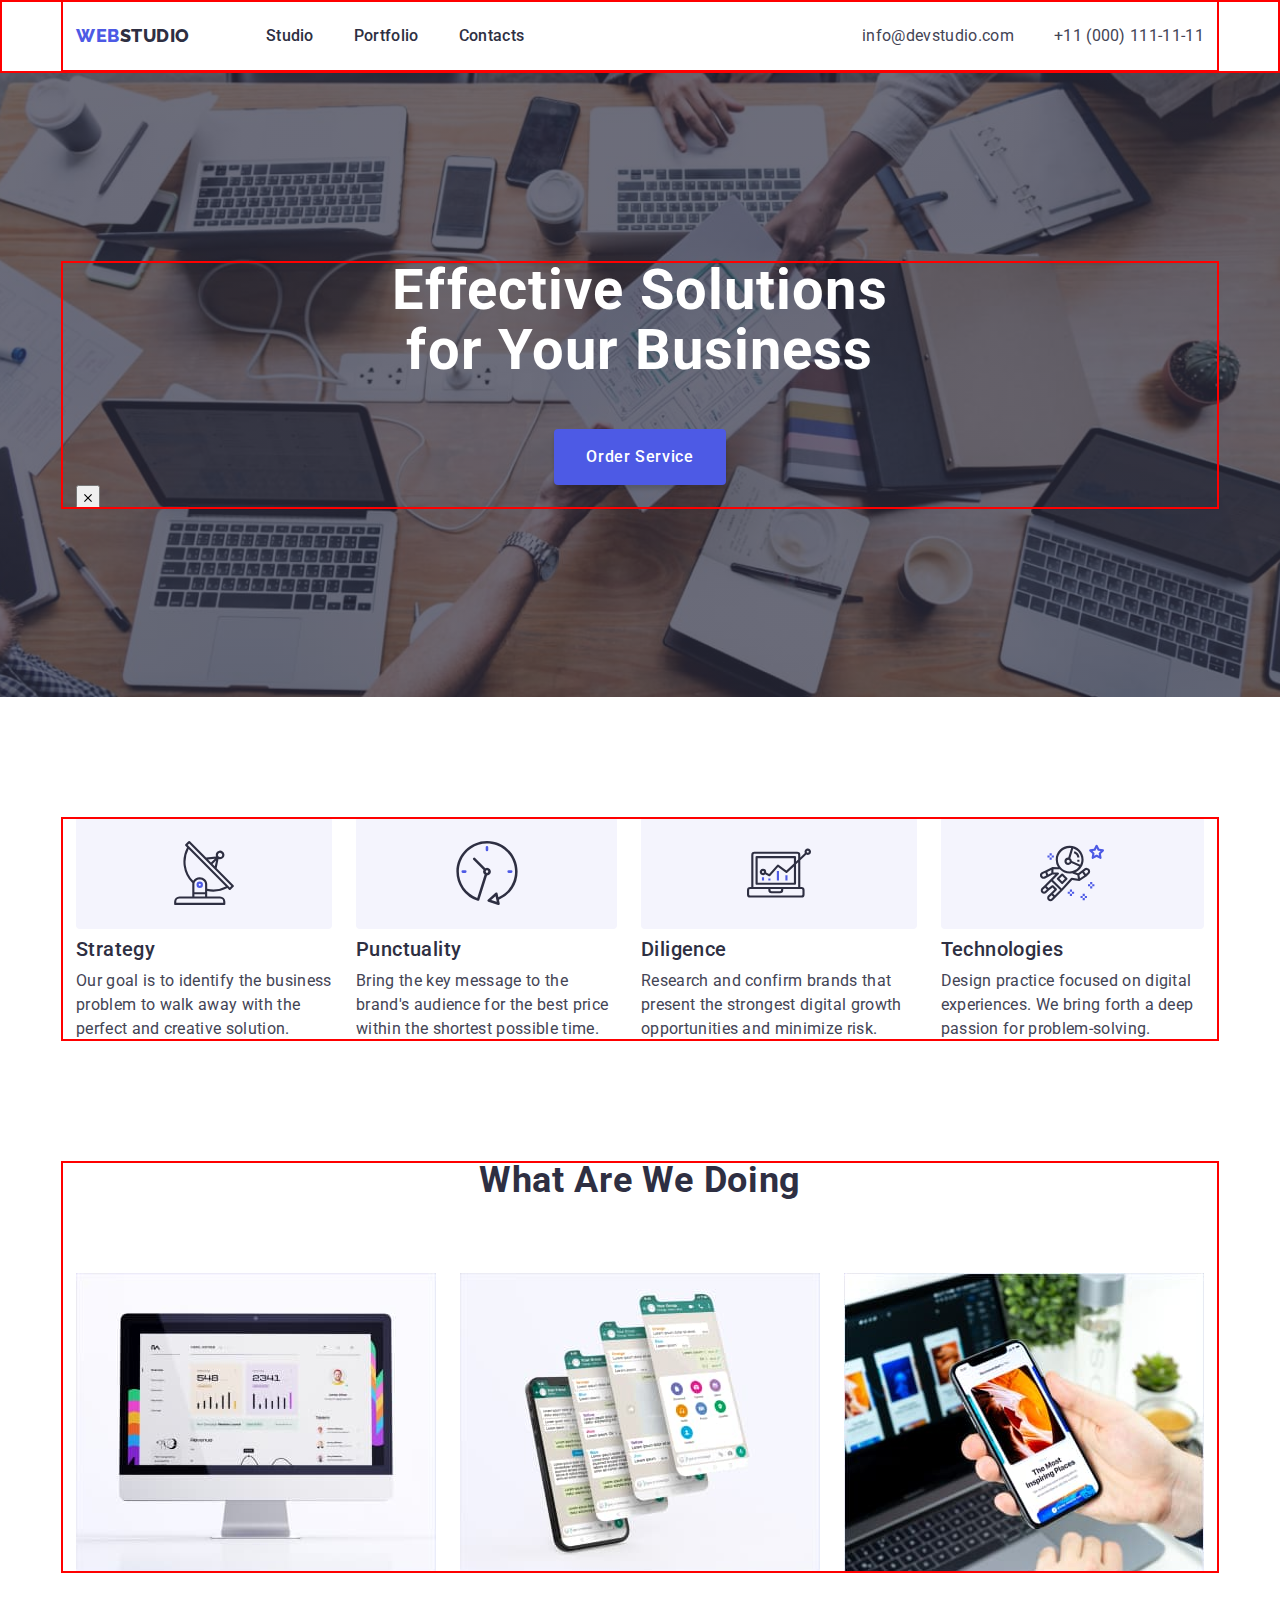
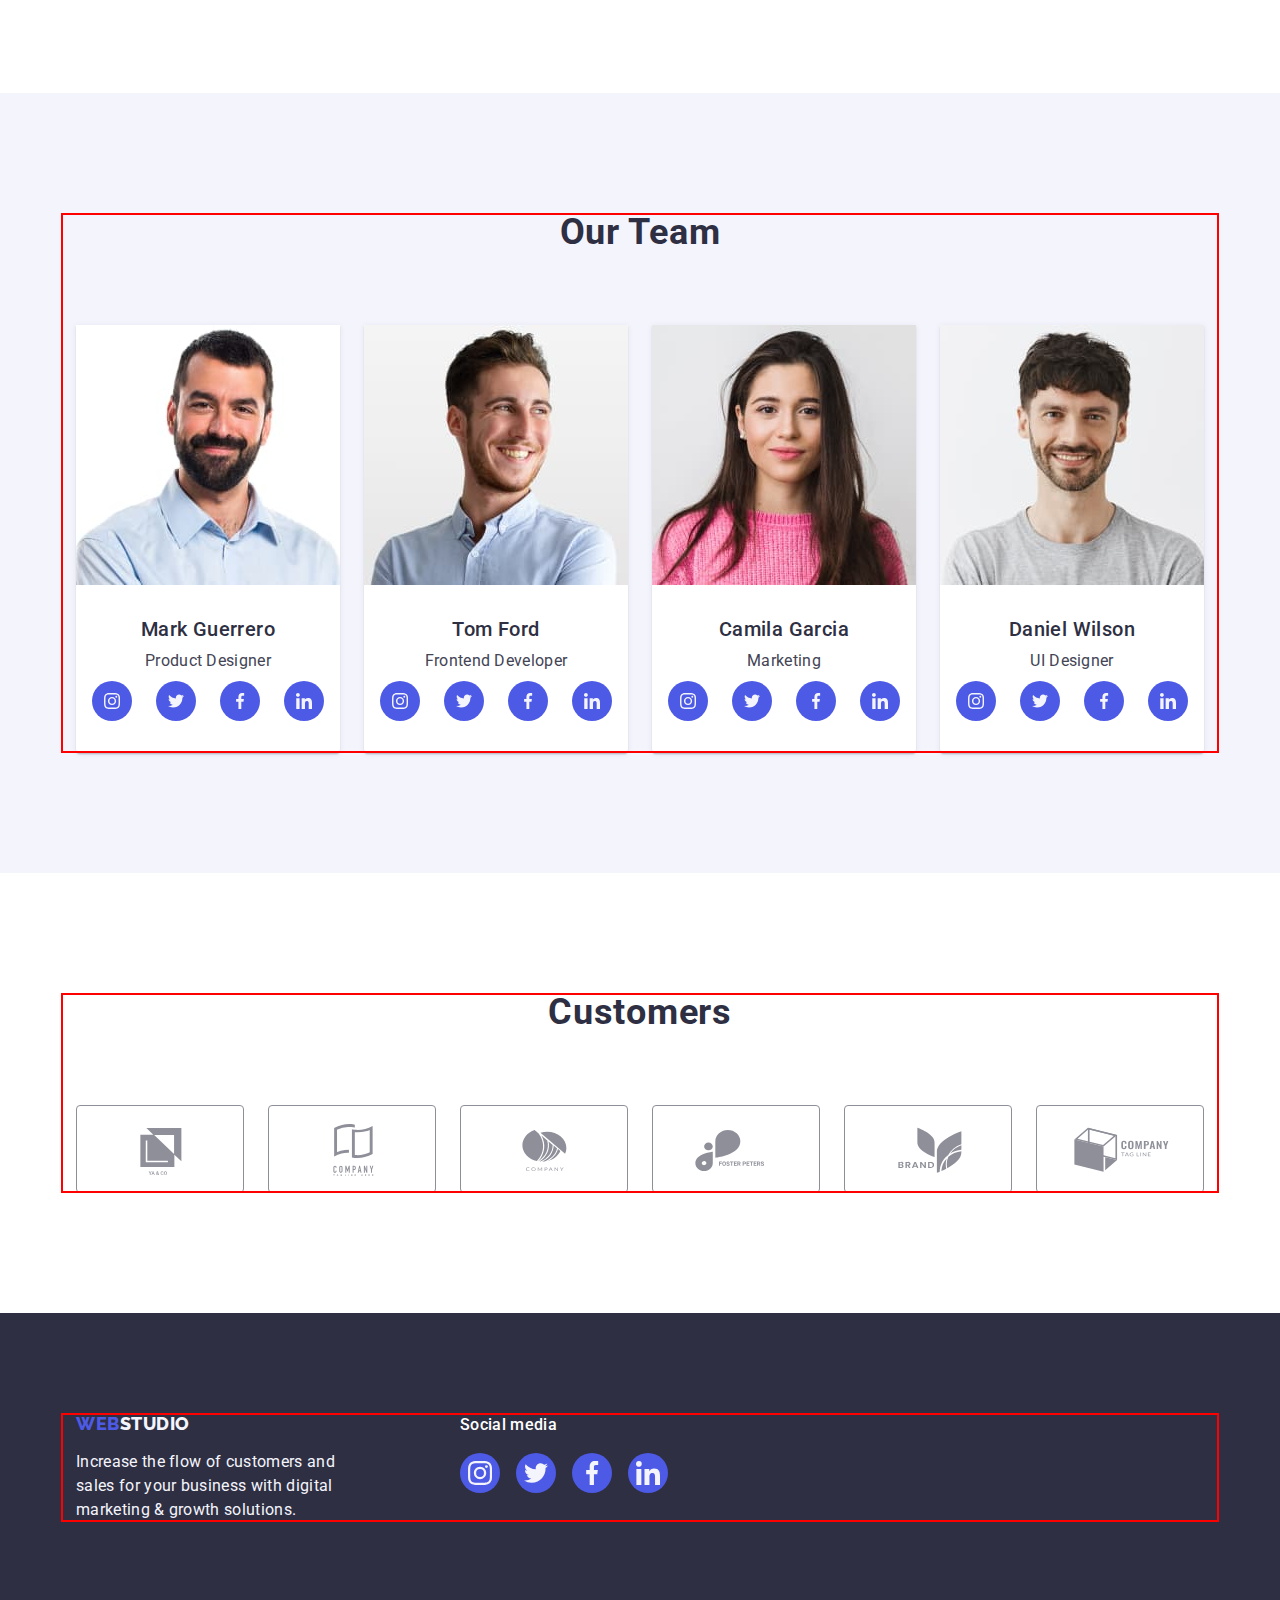
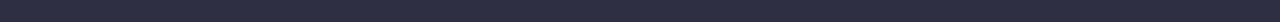
==== index.html @ 1dfa06c3 "Update index.html" ====
<!DOCTYPE html>
<html lang="en">
  <head>
    <meta charset="UTF-8" />
    <meta http-equiv="X-UA-Compatible" content="IE=edge" />
    <meta name="viewport" content="width=device-width, initial-scale=1.0" />
    <meta
      name="description"
      content="Creation and promotion of web-sites. Web site, App, Design, Marketing"
    />
    <title>Studio</title>
    <link rel="preconnect" href="https://fonts.googleapis.com" />
    <link rel="preconnect" href="https://fonts.gstatic.com" crossorigin />
    <link
      href="https://fonts.googleapis.com/css2?family=Raleway:wght@800&family=Roboto:wght@400;500;700;900&display=swap"
      rel="stylesheet"
    />
    <link
      rel="stylesheet"
      href="https://cdnjs.cloudflare.com/ajax/libs/modern-normalize/1.0.0/modern-normalize.min.css"
    />
    <link rel="stylesheet" href="./css/styles.css" />
  </head>

  <body>
    <!-- ======== Шапка сайта (header) ========== -->
    <header class="header-box">
      <div class="container header-container">
        <nav class="header-nav">
          <a class="logo logo-header" href="./index.html"
            >Web<span class="logo-studio">Studio</span></a
          >

          <ul class="header-menu">
            <li>
              <a class="menu-link link" href="./index.html">Studio</a>
            </li>
            <li>
              <a class="menu-link link" href="./portfolio.html">Portfolio</a>
            </li>
            <li>
              <a class="menu-link link" href="">Contacts</a>
            </li>
          </ul>
        </nav>

        <address>
          <ul class="contacts-list">
            <li>
              <a class="contact-link link" href="mailto:info@devstudio.com"
                >info@devstudio.com</a
              >
            </li>
            <li>
              <a class="contact-link link" href="tel:+110001111111"
                >+11 (000) 111-11-11</a
              >
            </li>
          </ul>
        </address>
      </div>
    </header>

    <main>
      <!-- SECTION HERO (Герой) -->
      <section class="hero-bloc">
        <div class="container">
          <h1 class="title">Effective Solutions for Your Business</h1>
          <!-- button -->
          <button type="button" class="btn btn-text" data-modal-open>
            Order Service
          </button>
          <div class="backdrop is-hidden" data-modal>
            <div class="modal">
              <div class="modal-icon">
                <button type="button" class="modal-btn" data-modal-close>
                  <svg class="icon-close" width="8" height="8">
                    <use href="./images/icons.svg#icon-close"></use>
                  </svg>
                </button>
              </div>
            </div>
          </div>
        </div>
      </section>

      <!-- SECTION-1 "FEATURE" (Переваги) -->
      <section class="section-delta">
        <div class="container">
          <!-- Сховати заголовок -->
          <h2 class="visually-hidden">Hang</h2>

          <ul class="feature-list list">
            <li class="scroll-box">
              <div class="feature-icon-box">
                <svg class="feature-icon" width="64" height="64">
                  <use href="./images/icons.svg#antenna"></use>
                </svg>
              </div>
              <h3 class="header">Strategy</h3>
              <p class="main-text">
                Our goal is to identify the business problem to walk away with
                the perfect and creative solution.
              </p>
            </li>

            <li class="scroll-box">
              <div class="feature-icon-box">
                <svg class="feature-icon" width="64" height="64">
                  <use href="./images/icons.svg#clock"></use>
                </svg>
              </div>
              <h3 class="header">Punctuality</h3>
              <p class="main-text">
                Bring the key message to the brand's audience for the best price
                within the shortest possible time.
              </p>
            </li>

            <li class="scroll-box">
              <div class="feature-icon-box">
                <svg class="feature-icon" width="64" height="64">
                  <use href="./images/icons.svg#diagram"></use>
                </svg>
              </div>
              <h3 class="header">Diligence</h3>
              <p class="main-text">
                Research and confirm brands that present the strongest digital
                growth opportunities and minimize risk.
              </p>
            </li>

            <li class="scroll-box">
              <div class="feature-icon-box">
                <svg class="feature-icon" width="64" height="64">
                  <use href="./images/icons.svg#astronaut"></use>
                </svg>
              </div>
              <h3 class="header">Technologies</h3>
              <p class="main-text">
                Design practice focused on digital experiences. We bring forth a
                deep passion for problem-solving.
              </p>
            </li>
          </ul>
        </div>
      </section>

      <!-- SECTION-2 "We doing" (Види робіт) -->
      <!-- ЕКСПЕРИМЕНТ ======================================================= -->
      <section class="empty-name">
        <div class="container">
          <h2 class="header-two">What are we doing</h2>

          <ul class="work-list list">
            <li class="work-list-item">
              <!-- ЕКСПЕРИМЕНТ ======================================================= -->
              <div class="experiment">
                <a
                  href="https://www.pexels.com/photo/animals-sweet-cat-kitty-57416/"
                >
                  <img
                    src="./images/laptop.jpg"
                    alt="laptop"
                    width="360"
                    height="300"
                  />
                </a>
              </div>
            </li>
            <li class="work-list-item">
              <!-- Звичайні картинки -->
              <img
                src="./images/files.jpg"
                alt="files"
                width="360"
                height="300"
              />
            </li>
            <li class="work-list-item">
              <img
                src="./images/mobile.jpg"
                alt="mobile"
                width="360"
                height="300"
              />
            </li>
          </ul>
        </div>
      </section>

      <!-- SECTION-3 "Our Team" -->
      <section class="section-3 section-delta">
        <div class="container">
          <h2 class="header-two">Our Team</h2>

          <ul class="team-list list">
            <li class="team-items">
              <img
                class="photo"
                src="./images/team/mark.jpg"
                alt="Mark Guerrero"
                width="264"
                height="260"
              />
              <div class="team-member">
                <h3 class="header">Mark Guerrero</h3>
                <p class="team-position main-text">Product Designer</p>
                <!-- social icons -->
                <ul class="social-icon-list list">
                  <li class="social-icon-item">
                    <!-- Посилання на зовнішній ресурс, відкриється у новій вкладці -->
                    <a
                      class="link-icon link"
                      href="https://www.instagram.com/"
                      target="_blank"
                      rel="noopener noreferrer"
                    >
                      <svg class="icon" width="16" height="16">
                        <use href="./images/icons.svg#instagram"></use>
                      </svg>
                    </a>
                  </li>

                  <li class="social-icon-item">
                    <a
                      class="link-icon link"
                      href="https://twitter.com/"
                      target="_blank"
                      rel="noopener noreferrer"
                    >
                      <svg class="icon" width="16" height="16">
                        <use href="./images/icons.svg#twitter"></use>
                      </svg>
                    </a>
                  </li>

                  <li class="social-icon-item">
                    <a
                      class="link-icon link"
                      href="https://www.facebook.com/"
                      target="_blank"
                      rel="noopener noreferrer"
                    >
                      <svg class="icon" width="16" height="16">
                        <use href="./images/icons.svg#facebook"></use>
                      </svg>
                    </a>
                  </li>

                  <li class="social-icon-item">
                    <a
                      class="link-icon link"
                      href="https://www.linkedin.com/"
                      target="_blank"
                      rel="noopener noreferrer"
                    >
                      <svg class="icon" width="16" height="16">
                        <use href="./images/icons.svg#linkedin"></use>
                      </svg>
                    </a>
                  </li>
                </ul>
                <!-- social icons end -->
              </div>
            </li>

            <li class="team-items">
              <img
                class="photo"
                src="./images/team/tom.jpg"
                alt="Tom Ford"
                width="264"
                height="260"
              />
              <div class="team-member">
                <h3 class="header">Tom Ford</h3>
                <p class="team-position main-text">Frontend Developer</p>
                <!-- social icons -->
                <ul class="social-icon-list list">
                  <li class="social-icon-item">
                    <!-- Посилання на зовнішній ресурс, відкриється у новій вкладці -->
                    <a
                      class="link-icon link"
                      href="https://www.instagram.com/"
                      target="_blank"
                      rel="noopener noreferrer"
                    >
                      <svg class="icon" width="16" height="16">
                        <use href="./images/icons.svg#instagram"></use>
                      </svg>
                    </a>
                  </li>

                  <li class="social-icon-item">
                    <a
                      class="link-icon link"
                      href="https://twitter.com/"
                      target="_blank"
                      rel="noopener noreferrer"
                    >
                      <svg class="icon" width="16" height="16">
                        <use href="./images/icons.svg#twitter"></use>
                      </svg>
                    </a>
                  </li>

                  <li class="social-icon-item">
                    <a
                      class="link-icon link"
                      href="https://www.facebook.com/"
                      target="_blank"
                      rel="noopener noreferrer"
                    >
                      <svg class="icon" width="16" height="16">
                        <use href="./images/icons.svg#facebook"></use>
                      </svg>
                    </a>
                  </li>

                  <li class="social-icon-item">
                    <a
                      class="link-icon link"
                      href="https://www.linkedin.com/"
                      target="_blank"
                      rel="noopener noreferrer"
                    >
                      <svg class="icon" width="16" height="16">
                        <use href="./images/icons.svg#linkedin"></use>
                      </svg>
                    </a>
                  </li>
                </ul>
                <!-- social icons end -->
              </div>
            </li>

            <li class="team-items">
              <img
                class="photo"
                src="./images/team/camila.jpg"
                alt="Camila Garcia"
                width="264"
                height="260"
              />
              <div class="team-member">
                <h3 class="header">Camila Garcia</h3>
                <p class="team-position main-text">Marketing</p>
                <!-- social icons -->
                <ul class="social-icon-list list">
                  <li class="social-icon-item">
                    <!-- Посилання на зовнішній ресурс, відкриється у новій вкладці -->
                    <a
                      class="link-icon link"
                      href="https://www.instagram.com/"
                      target="_blank"
                      rel="noopener noreferrer"
                    >
                      <svg class="icon" width="16" height="16">
                        <use href="./images/icons.svg#instagram"></use>
                      </svg>
                    </a>
                  </li>

                  <li class="social-icon-item">
                    <a
                      class="link-icon link"
                      href="https://twitter.com/"
                      target="_blank"
                      rel="noopener noreferrer"
                    >
                      <svg class="icon" width="16" height="16">
                        <use href="./images/icons.svg#twitter"></use>
                      </svg>
                    </a>
                  </li>

                  <li class="social-icon-item">
                    <a
                      class="link-icon link"
                      href="https://www.facebook.com/"
                      target="_blank"
                      rel="noopener noreferrer"
                    >
                      <svg class="icon" width="16" height="16">
                        <use href="./images/icons.svg#facebook"></use>
                      </svg>
                    </a>
                  </li>

                  <li class="social-icon-item">
                    <a
                      class="link-icon link"
                      href="https://www.linkedin.com/"
                      target="_blank"
                      rel="noopener noreferrer"
                    >
                      <svg class="icon" width="16" height="16">
                        <use href="./images/icons.svg#linkedin"></use>
                      </svg>
                    </a>
                  </li>
                </ul>
                <!-- social icons end -->
              </div>
            </li>

            <li class="team-items">
              <img
                class="photo"
                src="./images/team/daniel.jpg"
                alt="Daniel Wilson"
                width="264"
                height="260"
              />
              <div class="team-member">
                <h3 class="header">Daniel Wilson</h3>
                <p class="team-position main-text">UI Designer</p>
                <!-- social icons -->
                <ul class="social-icon-list list">
                  <li class="social-icon-item">
                    <!-- Посилання на зовнішній ресурс, відкриється у новій вкладці -->
                    <a
                      class="link-icon link"
                      href="https://www.instagram.com/"
                      target="_blank"
                      rel="noopener noreferrer"
                    >
                      <svg class="icon" width="16" height="16">
                        <use href="./images/icons.svg#instagram"></use>
                      </svg>
                    </a>
                  </li>

                  <li class="social-icon-item">
                    <a
                      class="link-icon link"
                      href="https://twitter.com/"
                      target="_blank"
                      rel="noopener noreferrer"
                    >
                      <svg class="icon" width="16" height="16">
                        <use href="./images/icons.svg#twitter"></use>
                      </svg>
                    </a>
                  </li>

                  <li class="social-icon-item">
                    <a
                      class="link-icon link"
                      href="https://www.facebook.com/"
                      target="_blank"
                      rel="noopener noreferrer"
                    >
                      <svg class="icon" width="16" height="16">
                        <use href="./images/icons.svg#facebook"></use>
                      </svg>
                    </a>
                  </li>

                  <li class="social-icon-item">
                    <a
                      class="link-icon link"
                      href="https://www.linkedin.com/"
                      target="_blank"
                      rel="noopener noreferrer"
                    >
                      <svg class="icon" width="16" height="16">
                        <use href="./images/icons.svg#linkedin"></use>
                      </svg>
                    </a>
                  </li>
                </ul>
                <!-- social icons end -->
              </div>
            </li>
          </ul>
        </div>
      </section>

      <!-- SECTION-4 "Customers" -->
      <section class="section-delta">
        <div class="container">
          <h2 class="header-two fake-font">Customers</h2>
          <ul class="clients-list list">
            <li class="clients-item">
              <!-- <div class="clients-item-box"> - не треба! -->
              <a href="" class="clients-link">
                <svg class="clients-icon" width="104" height="56">
                  <use href="./images/icons.svg#logo1"></use>
                </svg>
              </a>
              <!-- </div> -->
            </li>

            <li class="clients-item">
              <a href="" class="clients-link">
                <svg class="clients-icon" width="104" height="56">
                  <use href="./images/icons.svg#logo2"></use>
                </svg>
              </a>
            </li>

            <li class="clients-item">
              <a href="" class="clients-link">
                <svg class="clients-icon" width="104" height="56">
                  <use href="./images/icons.svg#logo3"></use>
                </svg>
              </a>
            </li>

            <li class="clients-item">
              <a href="" class="clients-link">
                <svg class="clients-icon" width="104" height="56">
                  <use href="./images/icons.svg#logo4"></use>
                </svg>
              </a>
            </li>

            <li class="clients-item">
              <a href="" class="clients-link">
                <svg class="clients-icon" width="104" height="56">
                  <use href="./images/icons.svg#logo5"></use>
                </svg>
              </a>
            </li>

            <li class="clients-item">
              <a href="" class="clients-link">
                <svg class="clients-icon" width="104" height="56">
                  <use href="./images/icons.svg#logo6"></use>
                </svg>
              </a>
            </li>
          </ul>
        </div>
      </section>
    </main>

    <!-- FOOTER -->
    <footer class="footer-section">
      <div class="container">
        <!-- LOGO -->
        <div class="footer-logo-box">
          <a href="./index.html" class="logo logo-footer"
            >Web<span class="studio-footer">Studio</span></a
          >
          <p class="text-footer">
            Increase the flow of customers and sales for your business with
            digital marketing & growth solutions.
          </p>
        </div>
        <div class="footer-social-box">
          <p class="footer-social-title">Social media</p>
          <ul class="footer-list list">
            <li class="footer-list-item">
              <a href="" class="footer-social-link">
                <svg class="icon" width="24" height="24">
                  <use href="./images/icons.svg#instagram"></use>
                </svg>
              </a>
            </li>
            <li class="footer-list-item">
              <a href="" class="footer-social-link">
                <svg class="icon" width="24" height="24">
                  <use href="./images/icons.svg#twitter"></use>
                </svg>
              </a>
            </li>
            <li class="footer-list-item">
              <a href="" class="footer-social-link">
                <svg class="icon" width="24" height="24">
                  <use href="./images/icons.svg#facebook"></use>
                </svg>
              </a>
            </li>
            <li class="footer-list-item">
              <a href="" class="footer-social-link">
                <svg class="icon" width="24" height="24">
                  <use href="./images/icons.svg#linkedin"></use>
                </svg>
              </a>
            </li>
          </ul>
        </div>
      </div>
    </footer>
    <script src="./js/modal.js"></script>
  </body>
</html>
---- css/styles.css ----
:root {
  /* IRIS - logo, button color*/
  --logo-color: #4d5ae5;
  --btn-color: #4d5ae5;
  /* NAVY BLUE - hero background (bg), menu & headings fonts*/
  --hero-color: #2e2f42;
  --heading-color: #2e2f42;
  /* SLATE - dark fonts contacts & main text */
  --address-color: #434455;
  --main-fonts: #434455;
  /* CLOUD & white - light fonts, Section-3 bg */
  --light-font: #f4f4fd;
  --white-color: #ffffff;
  /* CORNFLOWER - Section-2 bg, Portfolio bg*/
  --portfolio-bgc: #e7e9fc;
  /* OCEAN - aktive button */
  --hover-btn: #404bbf;
  /* LIGHT SLATE */
  --icons-color: #8e8f99;
  /* GREEN */
  --green-color: #31d0aa;
  /* Others */
  --indent: 24px;
}

/**
  |============================
  | RESET indents
  |============================
*/

p,
h1,
h2,
h3,
h4,
h5 {
  margin: 0;
}

ul {
  margin: 0;
  padding: 0;
}

/**
  |============================
  | Base styles
  |============================
*/

body {
  font-family: 'Roboto', sans-serif;
  color: var(--main-fonts);
  background-color: var(--white-color);
}

.container {
  width: 1158px;
  max-width: 100%;
  margin-left: auto;
  margin-right: auto;
  padding: 0px 15px;
  /*  контур елемента */
  outline: 2px solid red;
  outline-offset: -2px;
}

img {
  display: block;
  max-width: 100%;
  margin: auto;
}

/* для заголовків параметри */
.header {
  font-weight: 500;
  font-size: 20px;
  line-height: 1.2;
  letter-spacing: 0.02em;
  color: var(--heading-color);
  margin-bottom: 8px;
}

.main-text {
  font-size: 16px;
  line-height: 1.5;
  letter-spacing: 0.02em;
  color: var(--main-fonts);
}

/**
  |============================
  | RESET
  |============================
*/

/* Видалення підкреслення link-ів */
.link {
  text-decoration: none;
}

/* Видалення маркерів, нумерації */
.list {
  list-style: none;
}

/* Прихований заголовок ==========================*/

.visually-hidden {
  position: absolute;
  width: 1px;
  height: 1px;
  margin: -1px;
  border: 0;
  padding: 0;

  white-space: nowrap;
  clip-path: inset(100%);
  clip: rect(0 0 0 0);
  overflow: hidden;
}

/* для прибирання курсиву */
address {
  font-style: inherit;
  margin-left: auto;
}

/**
  |============================
  | HEADER
  |============================
*/

.header-box {
  background-color: white;
  border-bottom: 1px solid var(--portfolio-bgc);
  box-shadow: 0px 2px 1px rgba(46, 47, 66, 0.08),
    0px 1px 1px rgba(46, 47, 66, 0.16), 0px 1px 6px rgba(46, 47, 66, 0.08);
  /*  контур елемента */
  outline: 2px solid red;
  outline-offset: -2px;
}

.header-container {
  display: flex;
  align-items: center;
  /* justify-content: space-between; */
}

.header-nav {
  display: flex;
  align-items: center;
  /* flex-grow: 1; */
  /* margin-right: auto; */
}

.header-menu {
  display: flex;
  list-style: none;
  gap: 40px;
}

.logo {
  font-family: 'Raleway', sans-serif;
  font-weight: 800;
  font-size: 18px;
  line-height: 1.17;
  letter-spacing: 0.03em;
  text-transform: uppercase;
  color: var(--logo-color);
  text-decoration: none;
}

.logo-header {
  margin-right: 76px;
}

.logo-studio {
  color: var(--heading-color);
}

.menu-link {
  font-weight: 500;
  font-size: 16px;
  line-height: 1.5;
  letter-spacing: 0.02em;
  color: var(--heading-color);
  display: flex;
  padding: 24px 0;
}

.menu-link:hover,
.menu-link:focus,
.contact-link:hover,
.contact-link:focus {
  color: var(--hover-btn);
}

.contacts-list {
  list-style: none;
  display: flex;
  gap: 40px;
}

.contact-link {
  font-size: 16px;
  line-height: 1.5;
  letter-spacing: 0.02em;
  color: var(--address-color);
}

/**
  |============================
  | HERO section
  |============================
*/

.hero-bloc {
  /* background-color: var(--hero-color); */
  padding-top: 188px;
  padding-bottom: 188px;
  max-width: 1440px;
  margin-left: auto;
  margin-right: auto;
  background-color: rgba(46, 47, 66, 0.7);
  background-image: linear-gradient(
      rgba(46, 47, 66, 0.7),
      rgba(46, 47, 66, 0.7)
    ),
    url(../images/people-office.jpg);
  background-repeat: no-repeat;
  background-position: center;
  background-size: cover;
}

.title {
  font-weight: 700;
  font-size: 56px;
  line-height: 1.07;
  letter-spacing: 0.02em;
  text-align: center;
  color: var(--white-color);
  margin: 0 auto 48px auto;
  max-width: 496px;
}

section {
  padding-bottom: 120px;
}

/* ========== BUTTON STYLE ========== */

.btn {
  background-color: var(--btn-color);
  display: flex;
  display: block;
  min-width: 169px;
  height: 56px;
  border: none;
  box-shadow: 0px 4px 4px rgba(0, 0, 0, 0.15);
  border-radius: 4px;
  padding: 16px 32px;
  margin: 0 auto;
  cursor: pointer;
}

.btn:hover,
.btn:focus {
  background-color: var(--hover-btn);
}

.btn-text {
  font-family: inherit;
  font-weight: 500;
  font-size: 16px;
  line-height: 1.5;
  letter-spacing: 0.04em;
  color: var(--white-color);
}

/**
  |============================
  | SECTIONs
  |============================
*/

/* ========== SECTION-1 "Feature" ========== */
/*  (h3 = header під "body") */

.section-delta {
  padding-top: 120px;
}

.feature-list {
  display: flex;
  gap: var(--indent);
}

.scroll-box {
  flex-basis: calc((100%-72px) / 4);
  /* gap: 24px; */
}
/* (currentColor)
  width: / flex-basis: calc((100% - var(--indent) * (var(--items) - 1)) / var(--items)); 
    gap: var(--indent); */

.feature-icon-box {
  display: flex;
  height: 112px;
  /* width: 264px; */
  justify-content: center;
  align-items: center;
  background: var(--light-font);
  border-radius: 4px;
  margin-bottom: 8px;
}

/* ========== SECTION-2 "We doing",(3) (h2) ========== */

.header-two {
  font-weight: 700;
  font-size: 36px;
  line-height: 1.11;
  letter-spacing: 0.02em;
  text-align: center;
  text-transform: capitalize;
  color: var(--heading-color);
  margin-bottom: 72px;
}

.work-list {
  display: flex;
  gap: var(--indent);
  /* ЕКСПЕРИМЕНТ =======================================================*/
  /* justify-content: center; */
  /* justify-content: space-between; */
}

.work-list-item {
  flex-basis: calc((100% - 48px) / 3);
}
/* (currentColor)
  width: / flex-basis: calc((100% - var(--indent) * (var(--items) - 1)) / var(--items)); 
    gap: var(--indent); */

/* ЕКСПЕРИМЕНТ =======================================================*/
.experiment {
  display: flex;
}

/* ========== SECTION-3 "Our Team" ========== */

.section-3 {
  /* Кожне Слово З Великої Літери */
  text-transform: capitalize;
  background-color: var(--light-font);
}

.team-list {
  list-style-type: none;
  display: flex;
  gap: var(--indent);
  /* flex-wrap: wrap; */
  /* padding-left: 0px; */
}

.team-items {
  background-color: var(--white-color);
  flex-basis: calc((100% - 72px) / 4);
  /* (currentColor)
  width: / flex-basis: calc((100% - var(--indent) * (var(--items) - 1)) / var(--items)); 
    gap: var(--indent); */
  /* ЕКСПЕРИМЕНТ =======================================================*/
  /* маржинами картинку не вирівняти - потрібно на його "div" впливати
  margin-left: auto;
  margin-right: auto; */
  border: var(--portfolio-bgc);
  /* border-width:  1px;
  border-style: solid; */
  /* Тінь навколо ракмок: */
  box-shadow: 0px 1px 6px rgba(46, 47, 66, 0.08),
    0px 1px 1px rgba(46, 47, 66, 0.16), 0px 2px 1px rgba(46, 47, 66, 0.08);
  border-radius: 0px 0px 4px 4px;
}

.photo {
  display: block;
  max-width: 100%;
}

.team-member {
  padding: 32px 0px;
  text-align: center;
  border-radius: 0px 0px 4px 4px;
}

.team-position {
  margin-bottom: 8px;
}

/*== social icons ==*/

.social-icon-list {
  display: flex;
  justify-content: center;
  gap: var(--indent);
}
.social-icon-item {
  width: 40px;
  height: 40px;
}

.link-icon {
  display: flex;
  width: 100%;
  height: 100%;
  align-items: center;
  justify-content: center;
  background-color: var(--btn-color);
  border-radius: 50%;
}

.link-icon:hover,
.link-icon:focus {
  background-color: var(--hover-btn);
}

.link-icon .icon {
  fill: var(--light-font);
}

/* ========== SECTION-4 "Customers" ========== */

/* (currentColor)
  width: / flex-basis: calc((100% - var(--indent) * (var(--items) - 1)) / var(--items)); 
    gap: var(--indent); */

.fake-font {
  /* Фейковий стиль для автоперевірки */
  line-height: 1.1;
}

.clients-list {
  display: flex;
  align-items: center;
  gap: var(--indent);
  --items: 6;
}

.clients-item {
  /* width: 168px; */
  /* display: flex; - не треба! */
  flex-basis: calc((100% - var(--indent) * (var(--items) - 1)) / var(--items));
  height: 88px;
}

.clients-link {
  display: flex;
  align-items: center;
  justify-content: center;
  width: 100%;
  height: 100%;
  color: var(--icons-color);
  border: 1px solid var(--icons-color);
  border-radius: 4px;
}

.clients-link:hover,
.clients-link:focus {
  color: var(--hover-btn);
  border-color: var(--hover-btn);
}

.clients-icon,
.clients-icon {
  fill: currentColor;
}

.clients-icon:hover,
.clients-icon:focus {
  fill: currentColor;
}

/**
  |============================
  | FOOTER
  |============================
*/

.footer-section {
  background: var(--heading-color);
  padding-top: 100px;
  padding-bottom: 100px;
}

.footer-section .container {
  display: flex;
  align-items: baseline;
  gap: 120px;
}

.logo-footer {
  /* display: flex; */
  display: inline-block;
  margin-bottom: 16px;
}

.studio-footer {
  color: var(--light-font);
}

.text-footer {
  font-size: 16px;
  line-height: 1.5;
  letter-spacing: 0.02em;
  color: var(--light-font);
  max-width: 264px;
}

.footer-social-title {
  font-family: inherit;
  font-style: normal;
  font-weight: 500;
  font-size: 16px;
  line-height: 1.5;
  letter-spacing: 0.02em;
  color: var(--white-color);
  margin-bottom: 16px;
}

.footer-list {
  display: flex;
  gap: 16px;
}

.footer-list-item {
  width: 40px;
  height: 40px;
}

.footer-social-link {
  display: flex;
  width: 100%;
  height: 100%;
  border-radius: 50%;
  background-color: var(--btn-color);
  align-items: center;
  justify-content: center;
  background-size: cover;
}

.footer-social-link:hover,
.footer-social-link:focus {
  background-color: var(--green-color);
}

.footer-section .icon {
  fill: var(--light-font);
}

/**
  |============================
  | PAGE2 - PORTFOLIO
  |============================
*/

.container-portfolio {
  padding: 96px 0 120px;
  /*  контур елемента 
  outline: 2px solid red;
  outline-offset: -2px; */
}

.list-menu-prtf {
  list-style: none;
  text-decoration: none;
  display: flex;
  justify-content: center;
  gap: var(--indent);
  margin-bottom: 72px;
}

.list-portfolio {
  list-style-type: none;
  display: flex;
  gap: var(--indent);
  flex-wrap: wrap;
  /* padding-left: 0px; */
  row-gap: 48px;
}

.portfolio-item {
  max-width: 360px;
  width: calc((100% - 48px) / 3);
}
/* (currentColor)
  width: / flex-basis: calc((100% - var(--indent) * (var(--items) - 1)) / var(--items)); 
    gap: var(--indent); */

.portfolio-item .link {
  display: block;
}

.portfolio-item .link:hover,
.portfolio-item .link:focus {
  box-shadow: 0px 1px 6px rgba(46, 47, 66, 0.08),
    0px 1px 1px rgba(46, 47, 66, 0.16), 0px 2px 1px rgba(46, 47, 66, 0.08);
}

.portfolio-work {
  padding: 32px 16px;
  border: 1px solid #e7e9fc;
  border-top: none;
  /* text-decoration: none; */
}

/* ==========BUTTON STYLE========== */

.filter-button {
  font-family: inherit;
  font-weight: 500;
  font-size: 16px;
  line-height: 1.5;
  color: var(--btn-color);
  background: var(--light-font);
  letter-spacing: 0.04em;
  display: flex;
  align-items: center;
  border: 1px solid var(--portfolio-bgc);
  border-radius: 4px;
  /* min-width: 69px; */
  padding: 12px 24px;
}

.filter-button:hover,
.filter-button:focus {
  color: var(--white-color);
  background-color: var(--hover-btn);
  box-shadow: 0px 3px 1px rgba(0, 0, 0, 0.1), 0px 2px 1px rgba(0, 0, 0, 0.08),
    0px 2px 2px rgba(0, 0, 0, 0.12);
  cursor: pointer;
  /* цей стиль для вимкнення кольору при ховері: */
  border: 1px solid transparent;
  /* border: 1px solid var(--hover-btn); */
}
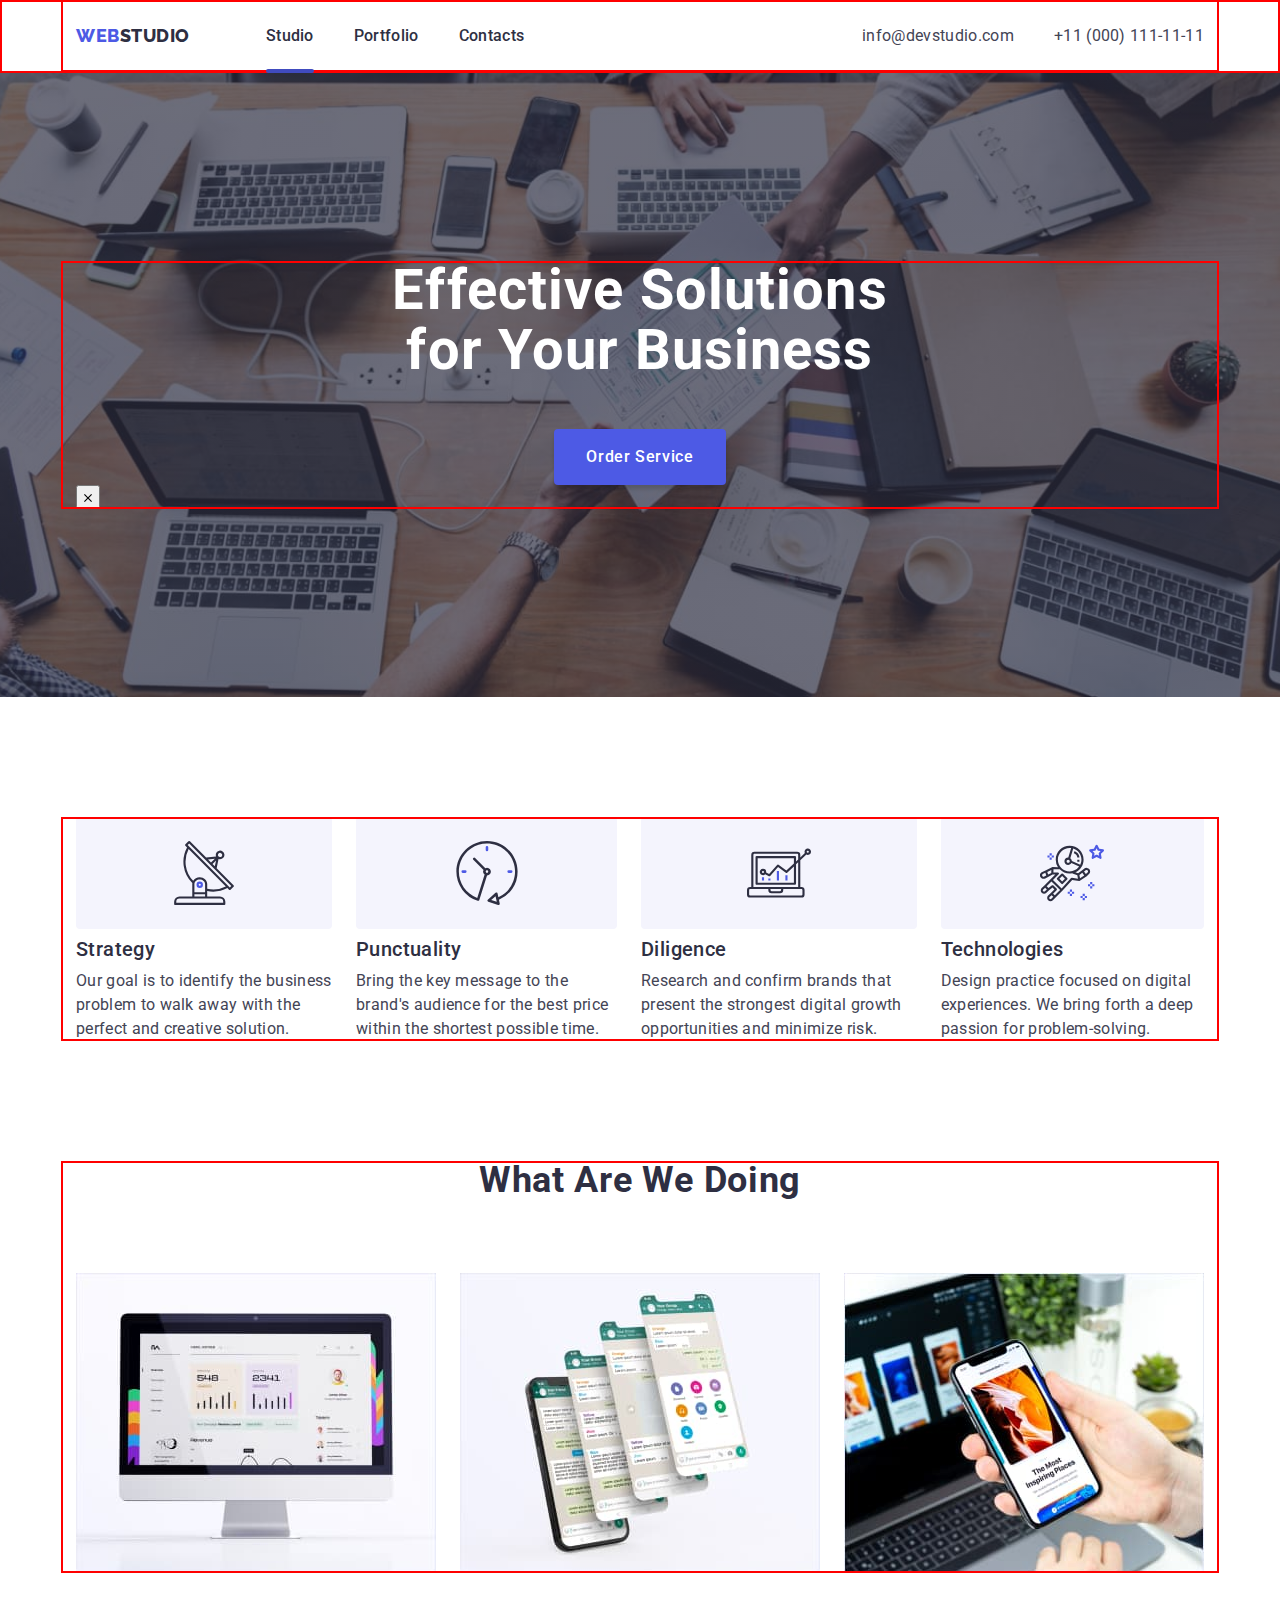
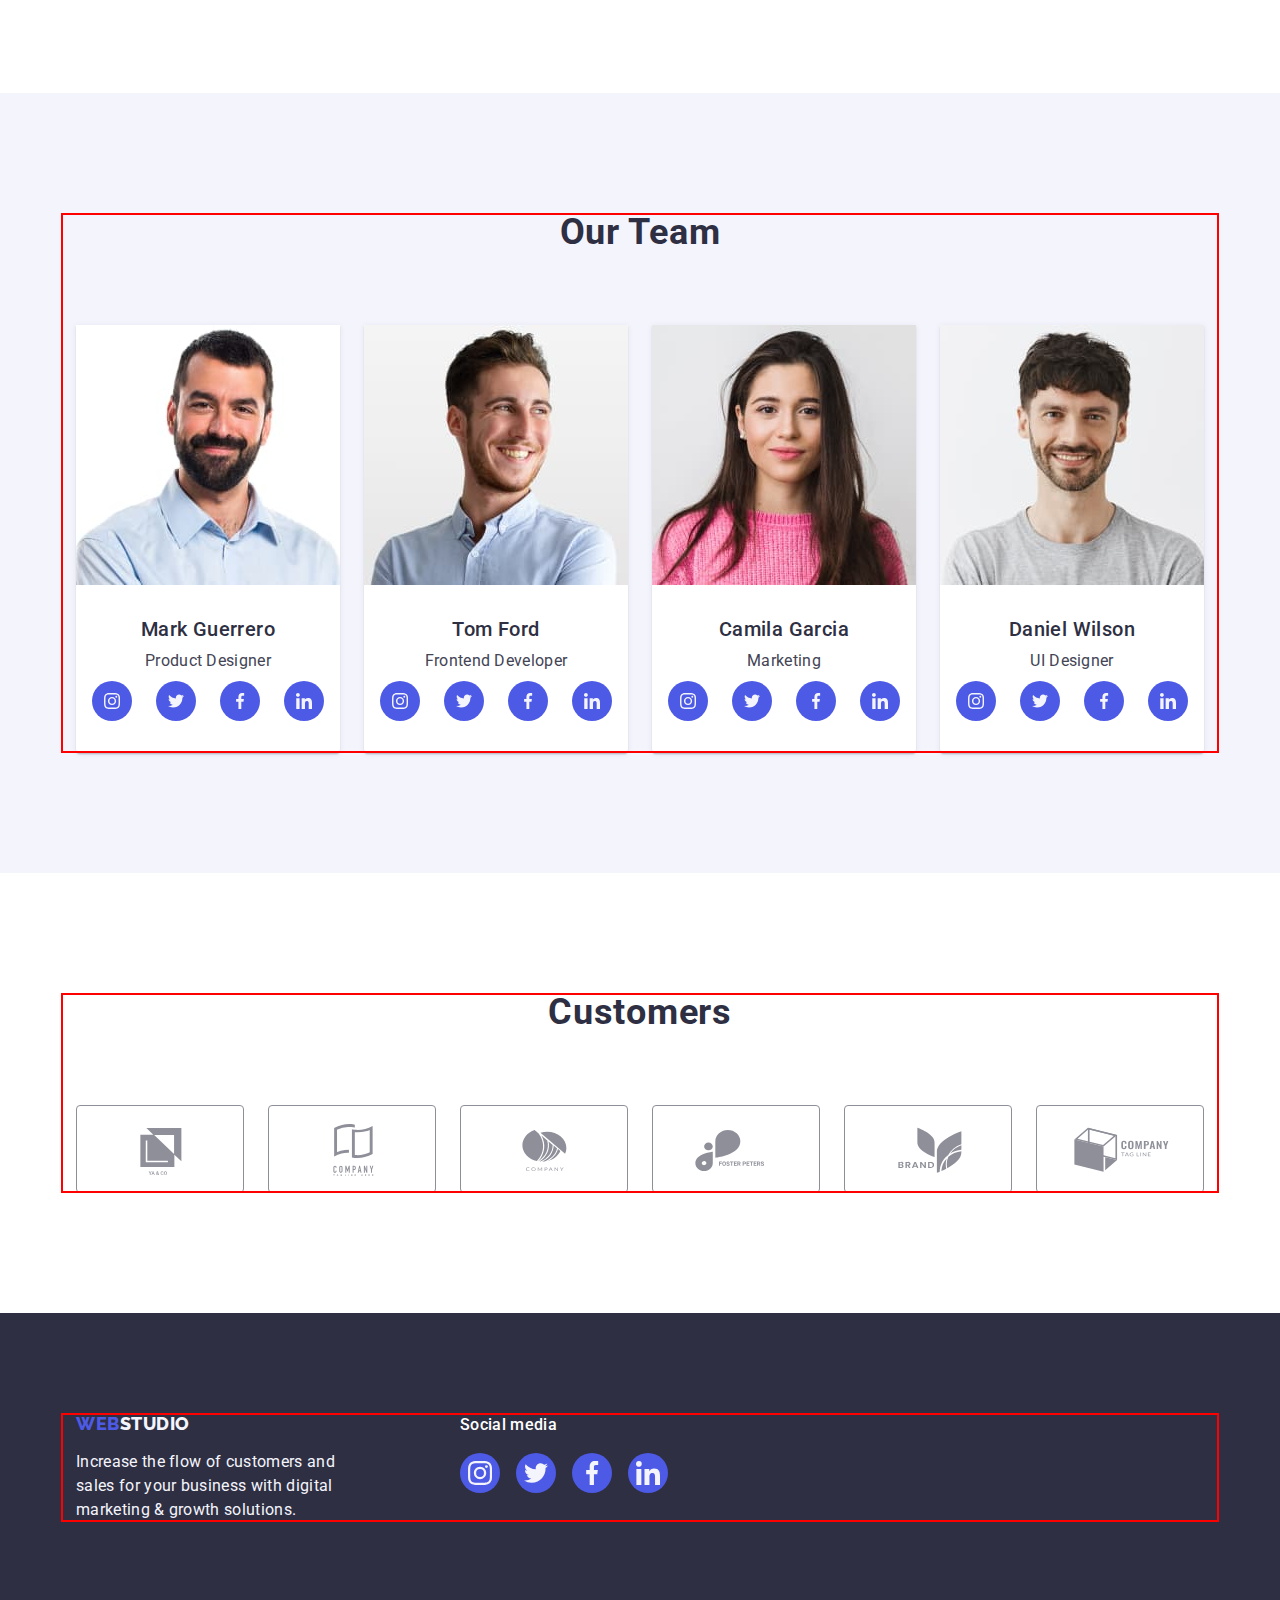
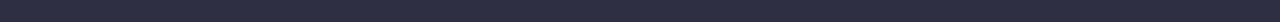
==== commit b711f6a7: "+transition in header" ====
--- a/index.html
+++ b/index.html
@@ -33,7 +33,7 @@
 
           <ul class="header-menu">
             <li>
-              <a class="menu-link link" href="./index.html">Studio</a>
+              <a class="menu-link link current" href="./index.html">Studio</a>
             </li>
             <li>
               <a class="menu-link link" href="./portfolio.html">Portfolio</a>
--- a/css/styles.css
+++ b/css/styles.css
@@ -20,6 +20,8 @@
   /* GREEN */
   --green-color: #31d0aa;
   /* Others */
+  --сubic: cubic-bezier(0.4, 0, 0.2, 1);
+  --backdrop: rgba(46, 47, 66, 0.4);
   --indent: 24px;
 }
 
@@ -182,13 +184,18 @@
 }
 
 .menu-link {
+  position: relative;
+  display: flex;
+
   font-weight: 500;
   font-size: 16px;
   line-height: 1.5;
   letter-spacing: 0.02em;
+
   color: var(--heading-color);
-  display: flex;
   padding: 24px 0;
+
+  transition: color 250ms var(--сubic);
 }
 
 .menu-link:hover,
@@ -198,6 +205,18 @@
   color: var(--hover-btn);
 }
 
+.menu-link.current::after {
+  content: '';
+  position: absolute;
+  width: 100%;
+  height: 4px;
+  bottom: -1px;
+
+  background: var(--hover-btn);
+  color: var(--hover-btn);
+  border-radius: 2px;
+}
+
 .contacts-list {
   list-style: none;
   display: flex;
@@ -208,7 +227,10 @@
   font-size: 16px;
   line-height: 1.5;
   letter-spacing: 0.02em;
+
   color: var(--address-color);
+
+  transition: color 250ms var(--сubic);
 }
 
 /**
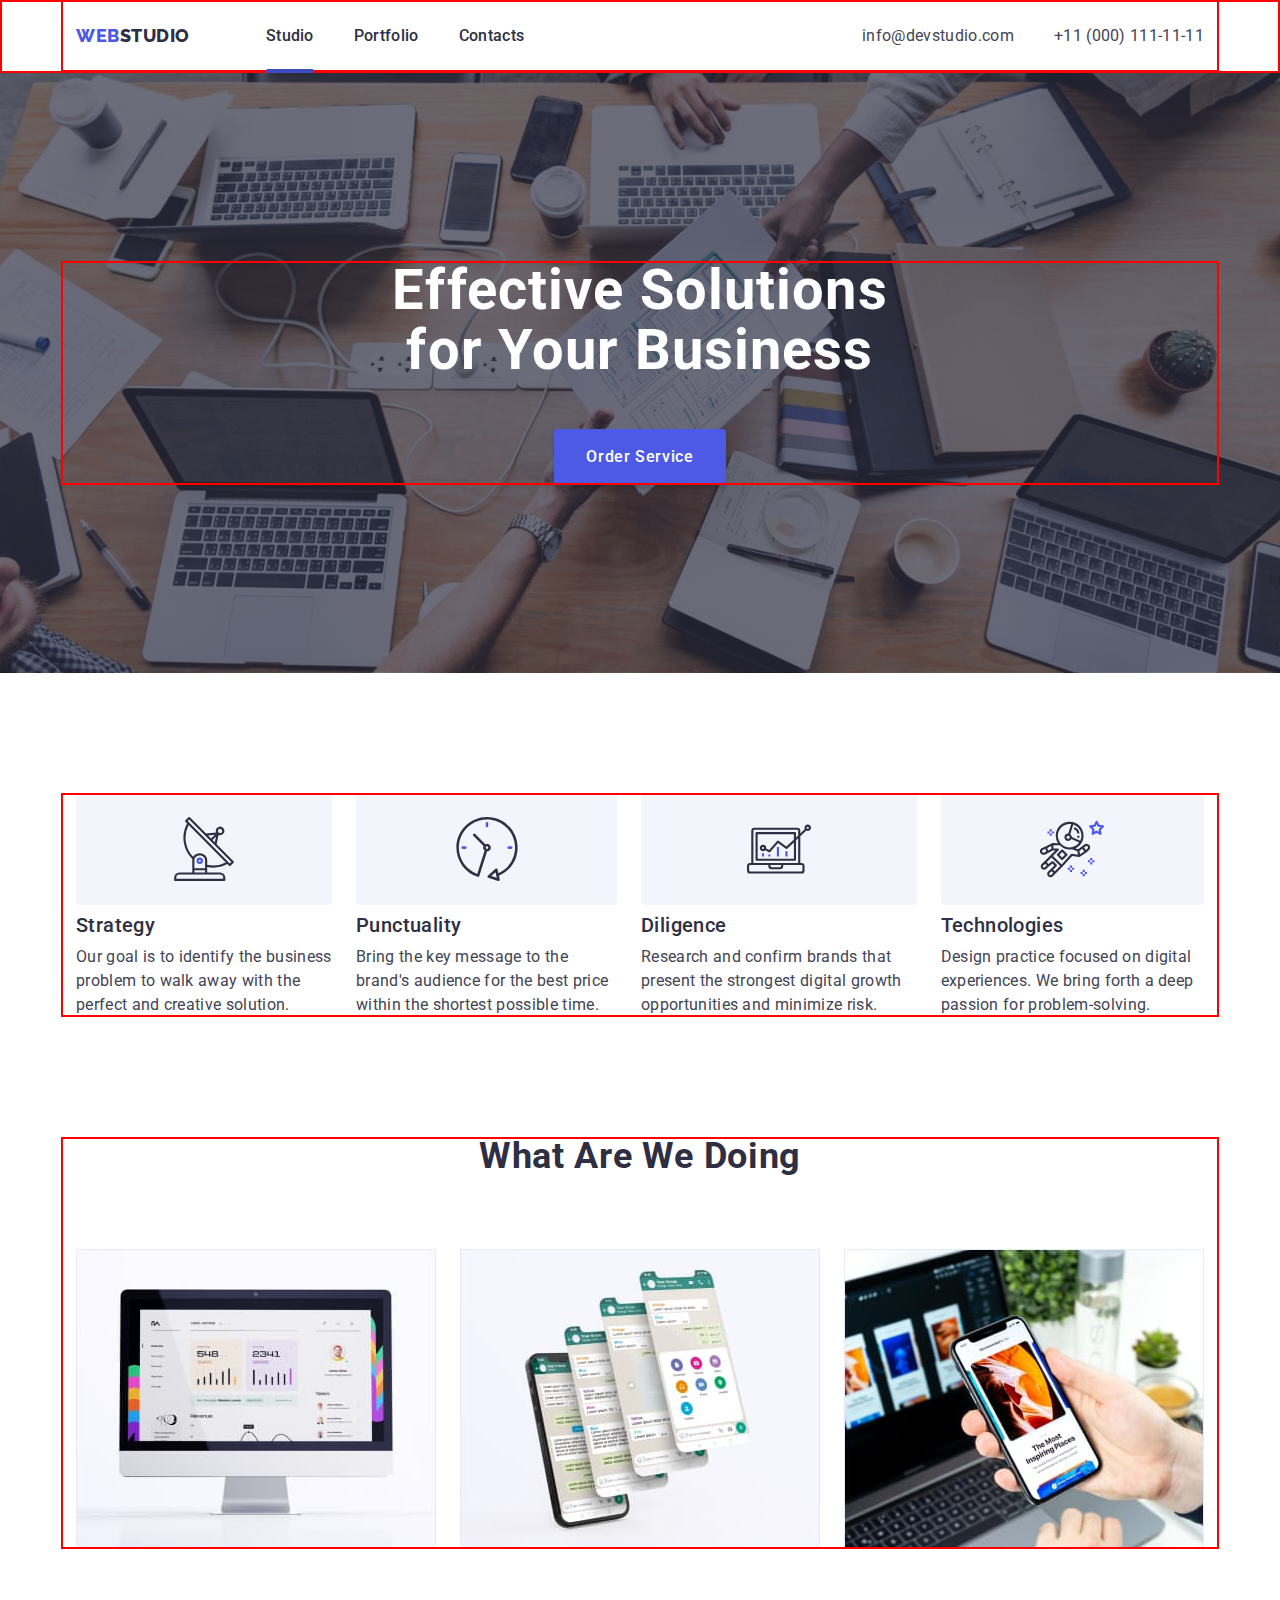
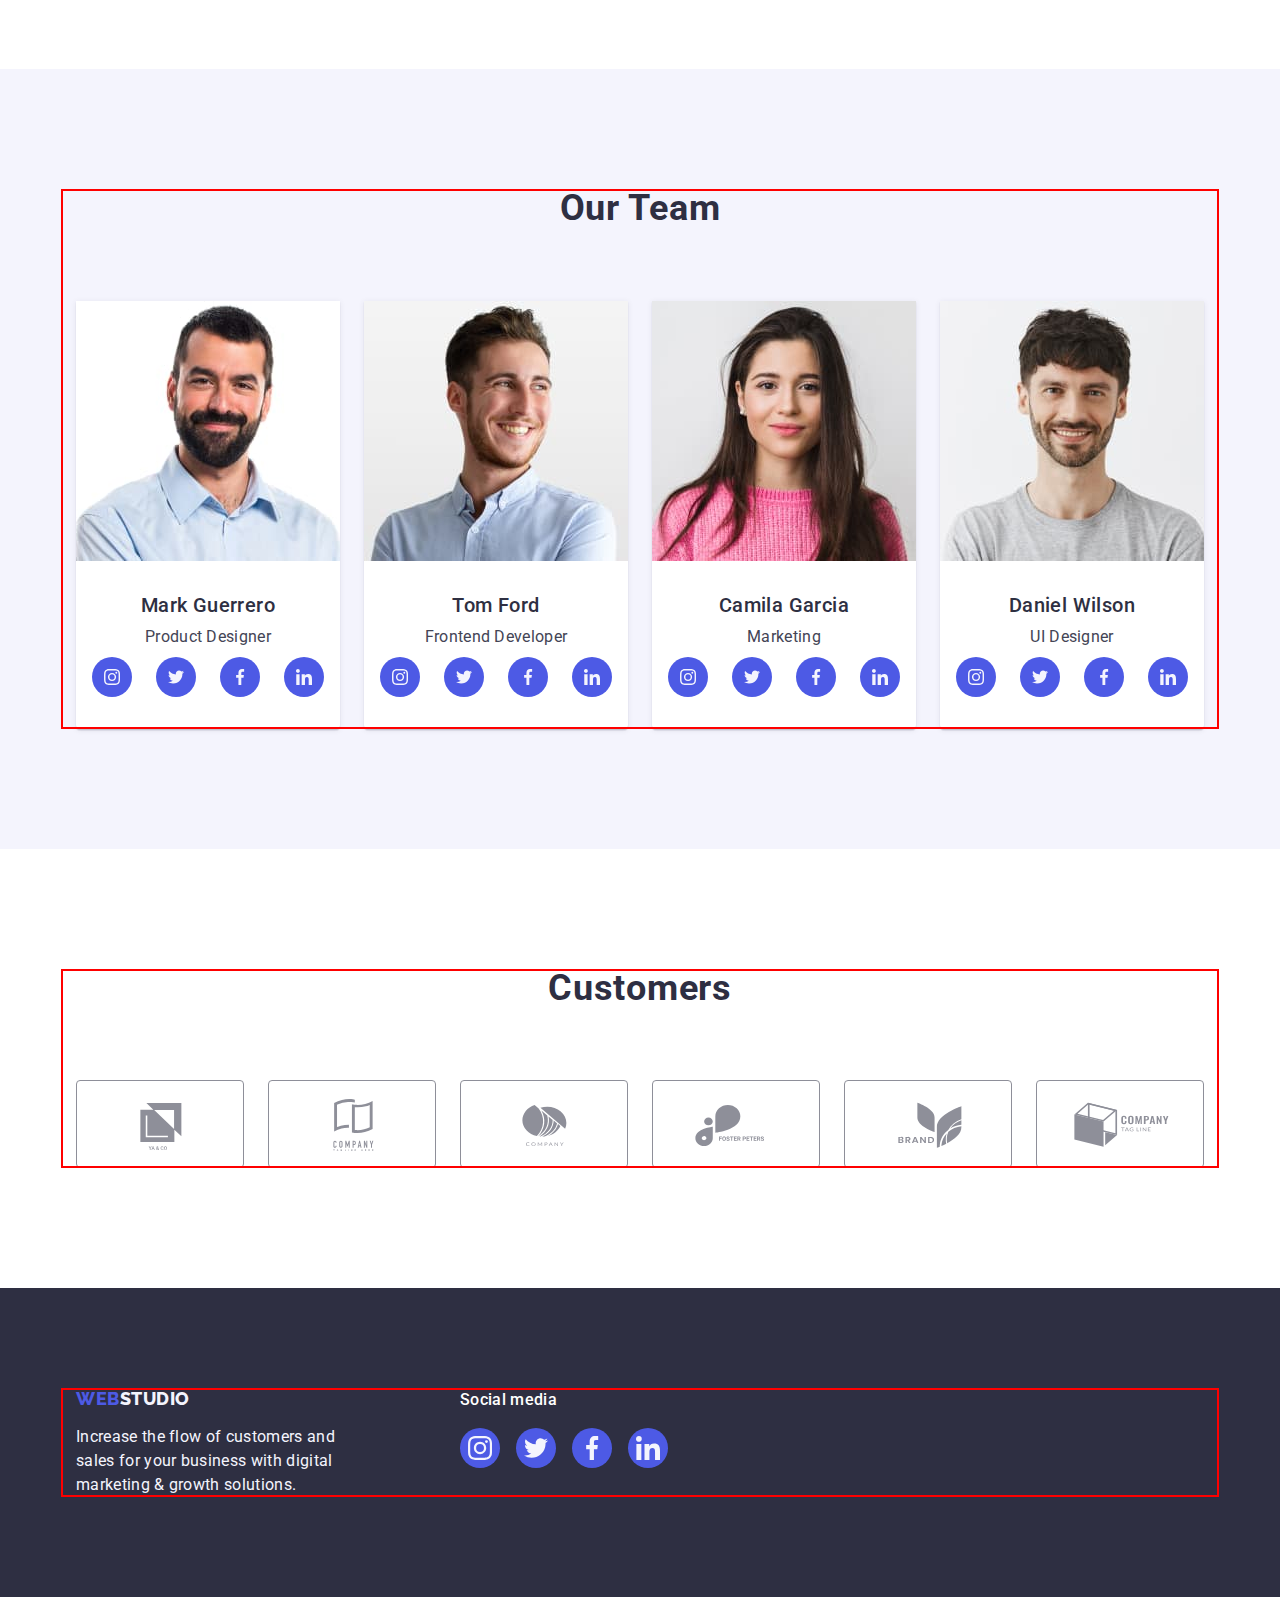
==== commit 181bcd7a: "- .photo" ====
--- a/index.html
+++ b/index.html
@@ -33,6 +33,7 @@
 
           <ul class="header-menu">
             <li>
+              <!-- current -->
               <a class="menu-link link current" href="./index.html">Studio</a>
             </li>
             <li>
@@ -44,6 +45,7 @@
           </ul>
         </nav>
 
+        <!-- adress -->
         <address>
           <ul class="contacts-list">
             <li>
@@ -66,6 +68,7 @@
       <section class="hero-bloc">
         <div class="container">
           <h1 class="title">Effective Solutions for Your Business</h1>
+
           <!-- button -->
           <button type="button" class="btn btn-text" data-modal-open>
             Order Service
@@ -147,29 +150,16 @@
       </section>
 
       <!-- SECTION-2 "We doing" (Види робіт) -->
-      <!-- ЕКСПЕРИМЕНТ ======================================================= -->
       <section class="empty-name">
         <div class="container">
           <h2 class="header-two">What are we doing</h2>
 
           <ul class="work-list list">
             <li class="work-list-item">
-              <!-- ЕКСПЕРИМЕНТ ======================================================= -->
-              <div class="experiment">
-                <a
-                  href="https://www.pexels.com/photo/animals-sweet-cat-kitty-57416/"
-                >
-                  <img
-                    src="./images/laptop.jpg"
-                    alt="laptop"
-                    width="360"
-                    height="300"
-                  />
-                </a>
-              </div>
+              <!-- Звичайні картинки -->
+              <img src="./images/laptop.jpg" alt="laptop" width="360" />
             </li>
             <li class="work-list-item">
-              <!-- Звичайні картинки -->
               <img
                 src="./images/files.jpg"
                 alt="files"
@@ -178,12 +168,7 @@
               />
             </li>
             <li class="work-list-item">
-              <img
-                src="./images/mobile.jpg"
-                alt="mobile"
-                width="360"
-                height="300"
-              />
+              <img src="./images/mobile.jpg" alt="mobile" width="360" />
             </li>
           </ul>
         </div>
@@ -197,11 +182,10 @@
           <ul class="team-list list">
             <li class="team-items">
               <img
-                class="photo"
+                class="img"
                 src="./images/team/mark.jpg"
                 alt="Mark Guerrero"
                 width="264"
-                height="260"
               />
               <div class="team-member">
                 <h3 class="header">Mark Guerrero</h3>
@@ -267,11 +251,10 @@
 
             <li class="team-items">
               <img
-                class="photo"
+                class="img"
                 src="./images/team/tom.jpg"
                 alt="Tom Ford"
                 width="264"
-                height="260"
               />
               <div class="team-member">
                 <h3 class="header">Tom Ford</h3>
@@ -337,11 +320,10 @@
 
             <li class="team-items">
               <img
-                class="photo"
+                class="img"
                 src="./images/team/camila.jpg"
                 alt="Camila Garcia"
                 width="264"
-                height="260"
               />
               <div class="team-member">
                 <h3 class="header">Camila Garcia</h3>
@@ -407,11 +389,10 @@
 
             <li class="team-items">
               <img
-                class="photo"
+                class="img"
                 src="./images/team/daniel.jpg"
                 alt="Daniel Wilson"
                 width="264"
-                height="260"
               />
               <div class="team-member">
                 <h3 class="header">Daniel Wilson</h3>
--- a/css/styles.css
+++ b/css/styles.css
@@ -70,7 +70,9 @@
 
 img {
   display: block;
-  max-width: 100%;
+  /* ширина вже задана в html */
+  /* max-width: 100%; */
+  /* вирівнювання по центру при любій ширині боксів  */
   margin: auto;
 }
 
@@ -164,6 +166,7 @@
   gap: 40px;
 }
 
+/* === LOGO === */
 .logo {
   font-family: 'Raleway', sans-serif;
   font-weight: 800;
@@ -183,6 +186,7 @@
   color: var(--heading-color);
 }
 
+/* === Навігація === */
 .menu-link {
   position: relative;
   display: flex;
@@ -205,7 +209,9 @@
   color: var(--hover-btn);
 }
 
-.menu-link.current::after {
+/* === підкреслення меню навігації === */
+/* .menu-link  */
+.current::after {
   content: '';
   position: absolute;
   width: 100%;
@@ -217,6 +223,7 @@
   border-radius: 2px;
 }
 
+/* === Контакти === */
 .contacts-list {
   list-style: none;
   display: flex;
@@ -272,20 +279,28 @@
   padding-bottom: 120px;
 }
 
-/* ========== BUTTON STYLE ========== */
+/**
+  |============================
+  | BUTTON STYLE
+  |============================
+*/
 
 .btn {
-  background-color: var(--btn-color);
-  display: flex;
+  /* display: flex; невірно*/
   display: block;
   min-width: 169px;
   height: 56px;
   border: none;
   box-shadow: 0px 4px 4px rgba(0, 0, 0, 0.15);
   border-radius: 4px;
+
   padding: 16px 32px;
   margin: 0 auto;
+
+  background-color: var(--btn-color);
   cursor: pointer;
+
+  transition: background 250ms var(--сubic);
 }
 
 .btn:hover,
@@ -293,6 +308,7 @@
   background-color: var(--hover-btn);
 }
 
+/* можна перенести до "btn" */
 .btn-text {
   font-family: inherit;
   font-weight: 500;
@@ -302,6 +318,69 @@
   color: var(--white-color);
 }
 
+/* ========== modal window ========== */
+.backdrop {
+  position: fixed;
+  top: 0;
+  left: 0;
+
+  width: 100%;
+  height: 100%;
+
+  background-color: var(--backdrop);
+  transition: opacity 250ms var(--сubic), visibility 250ms var(--сubic);
+}
+.backdrop.is-hidden {
+  opacity: 0;
+  visibility: hidden;
+  pointer-events: none;
+}
+.modal {
+  position: absolute;
+  top: 50%;
+  left: 50%;
+
+  transform: translate(-50%, -50%);
+
+  min-width: 408px;
+  min-height: 576px;
+  padding: 24px;
+
+  background: #fcfcfc;
+  box-shadow: 0px 1px 1px rgba(0, 0, 0, 0.14), 0px 1px 3px rgba(0, 0, 0, 0.12),
+    0px 2px 1px rgba(0, 0, 0, 0.2);
+  border-radius: 4px;
+}
+.modal-icon {
+  width: 24px;
+  height: 24px;
+  margin-left: auto;
+}
+.modal-btn {
+  display: flex;
+  align-items: center;
+  justify-content: center;
+
+  width: 100%;
+  height: 100%;
+
+  border: none;
+  border-radius: 50%;
+  background-color: #e7e9fc;
+  background-size: cover;
+
+  transition: color 250ms var(--сubic), background 250ms var(--сubic);
+}
+.icon-close {
+  fill: currentColor;
+}
+.modal-btn:hover,
+.modal-btn:focus {
+  background-color: var(--pressed-state-cl);
+  color: var(--light-color);
+  cursor: pointer;
+}
+
 /**
   |============================
   | SECTIONs
@@ -330,10 +409,12 @@
 
 .feature-icon-box {
   display: flex;
+  justify-content: center;
+  align-items: center;
+
   height: 112px;
   /* width: 264px; */
-  justify-content: center;
-  align-items: center;
+
   background: var(--light-font);
   border-radius: 4px;
   margin-bottom: 8px;
@@ -367,11 +448,6 @@
   width: / flex-basis: calc((100% - var(--indent) * (var(--items) - 1)) / var(--items)); 
     gap: var(--indent); */
 
-/* ЕКСПЕРИМЕНТ =======================================================*/
-.experiment {
-  display: flex;
-}
-
 /* ========== SECTION-3 "Our Team" ========== */
 
 .section-3 {
@@ -389,13 +465,12 @@
 }
 
 .team-items {
-  background-color: var(--white-color);
   flex-basis: calc((100% - 72px) / 4);
   /* (currentColor)
   width: / flex-basis: calc((100% - var(--indent) * (var(--items) - 1)) / var(--items)); 
     gap: var(--indent); */
   /* ЕКСПЕРИМЕНТ =======================================================*/
-  /* маржинами картинку не вирівняти - потрібно на його "div" впливати
+  /* маржинами картинку не вирівняти - потрібно на його "div" впливати?
   margin-left: auto;
   margin-right: auto; */
   border: var(--portfolio-bgc);
@@ -405,11 +480,7 @@
   box-shadow: 0px 1px 6px rgba(46, 47, 66, 0.08),
     0px 1px 1px rgba(46, 47, 66, 0.16), 0px 2px 1px rgba(46, 47, 66, 0.08);
   border-radius: 0px 0px 4px 4px;
-}
-
-.photo {
-  display: block;
-  max-width: 100%;
+  background-color: var(--white-color);
 }
 
 .team-member {
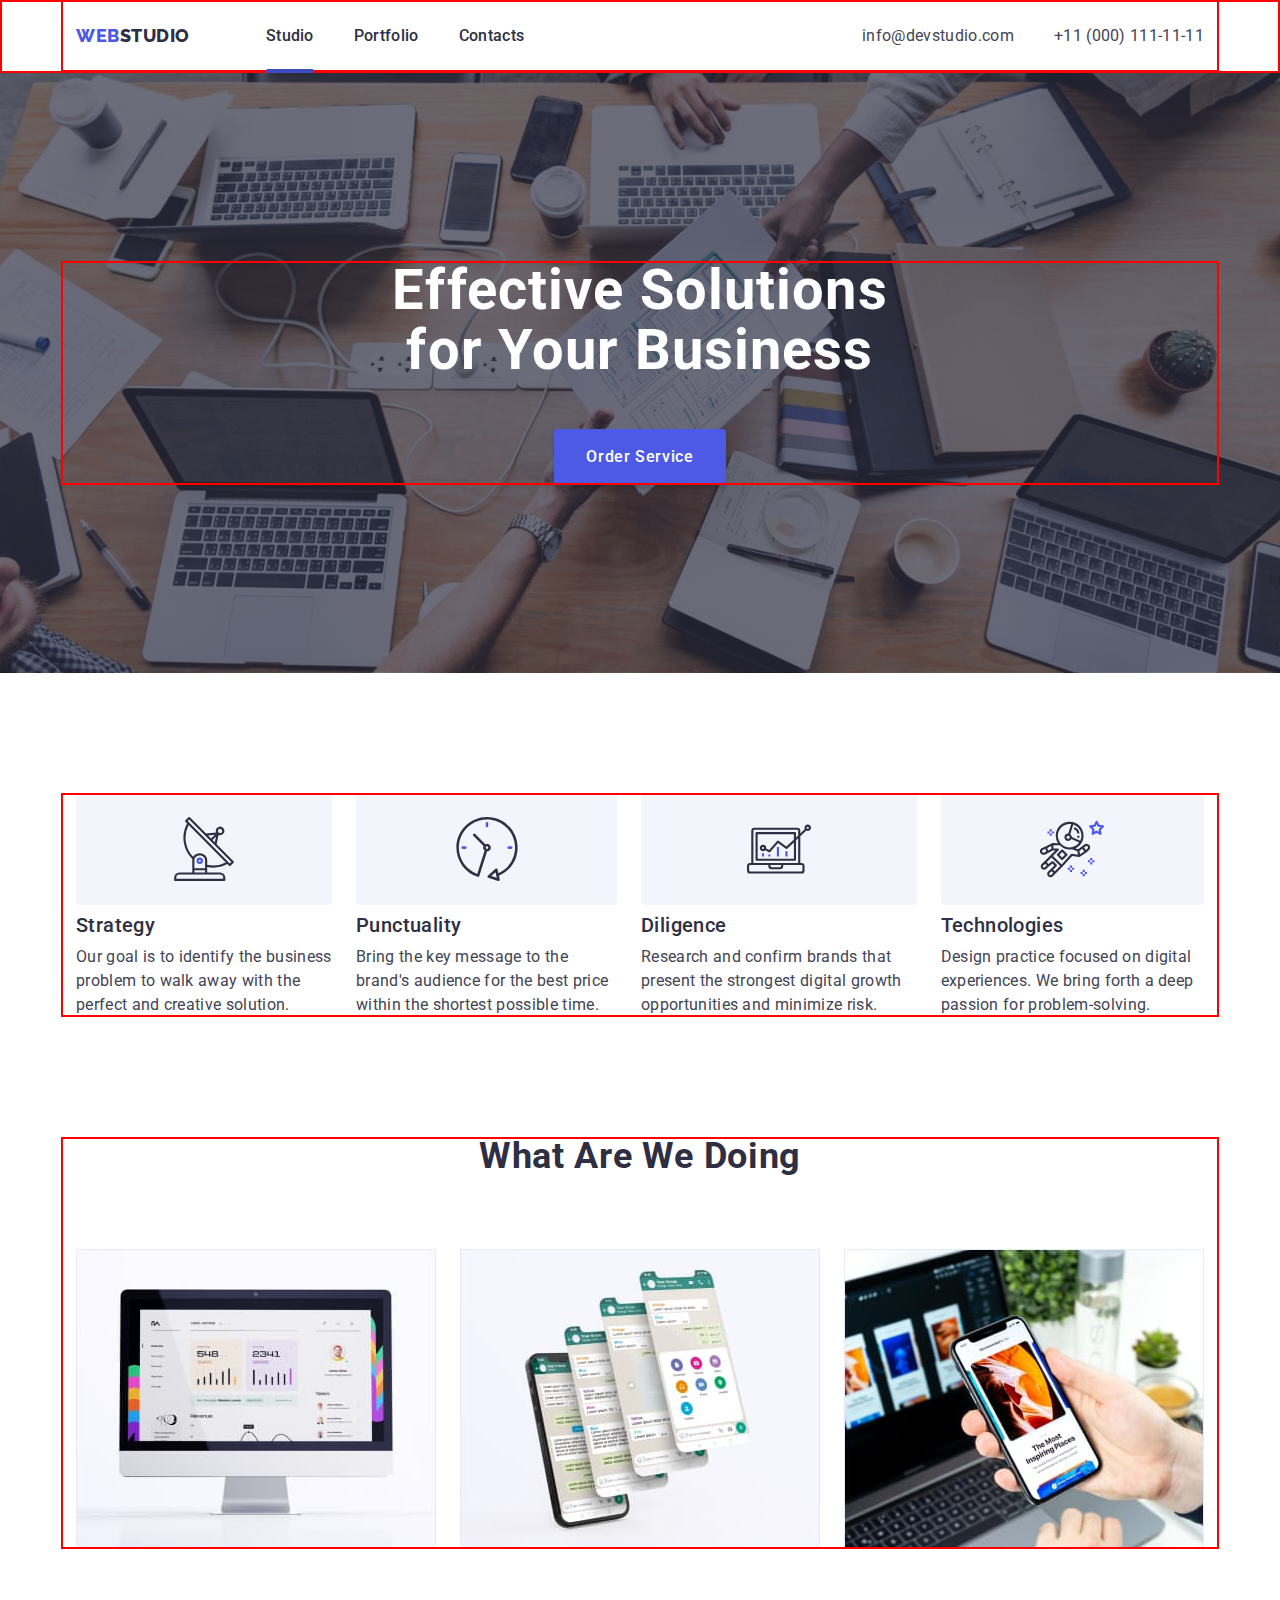
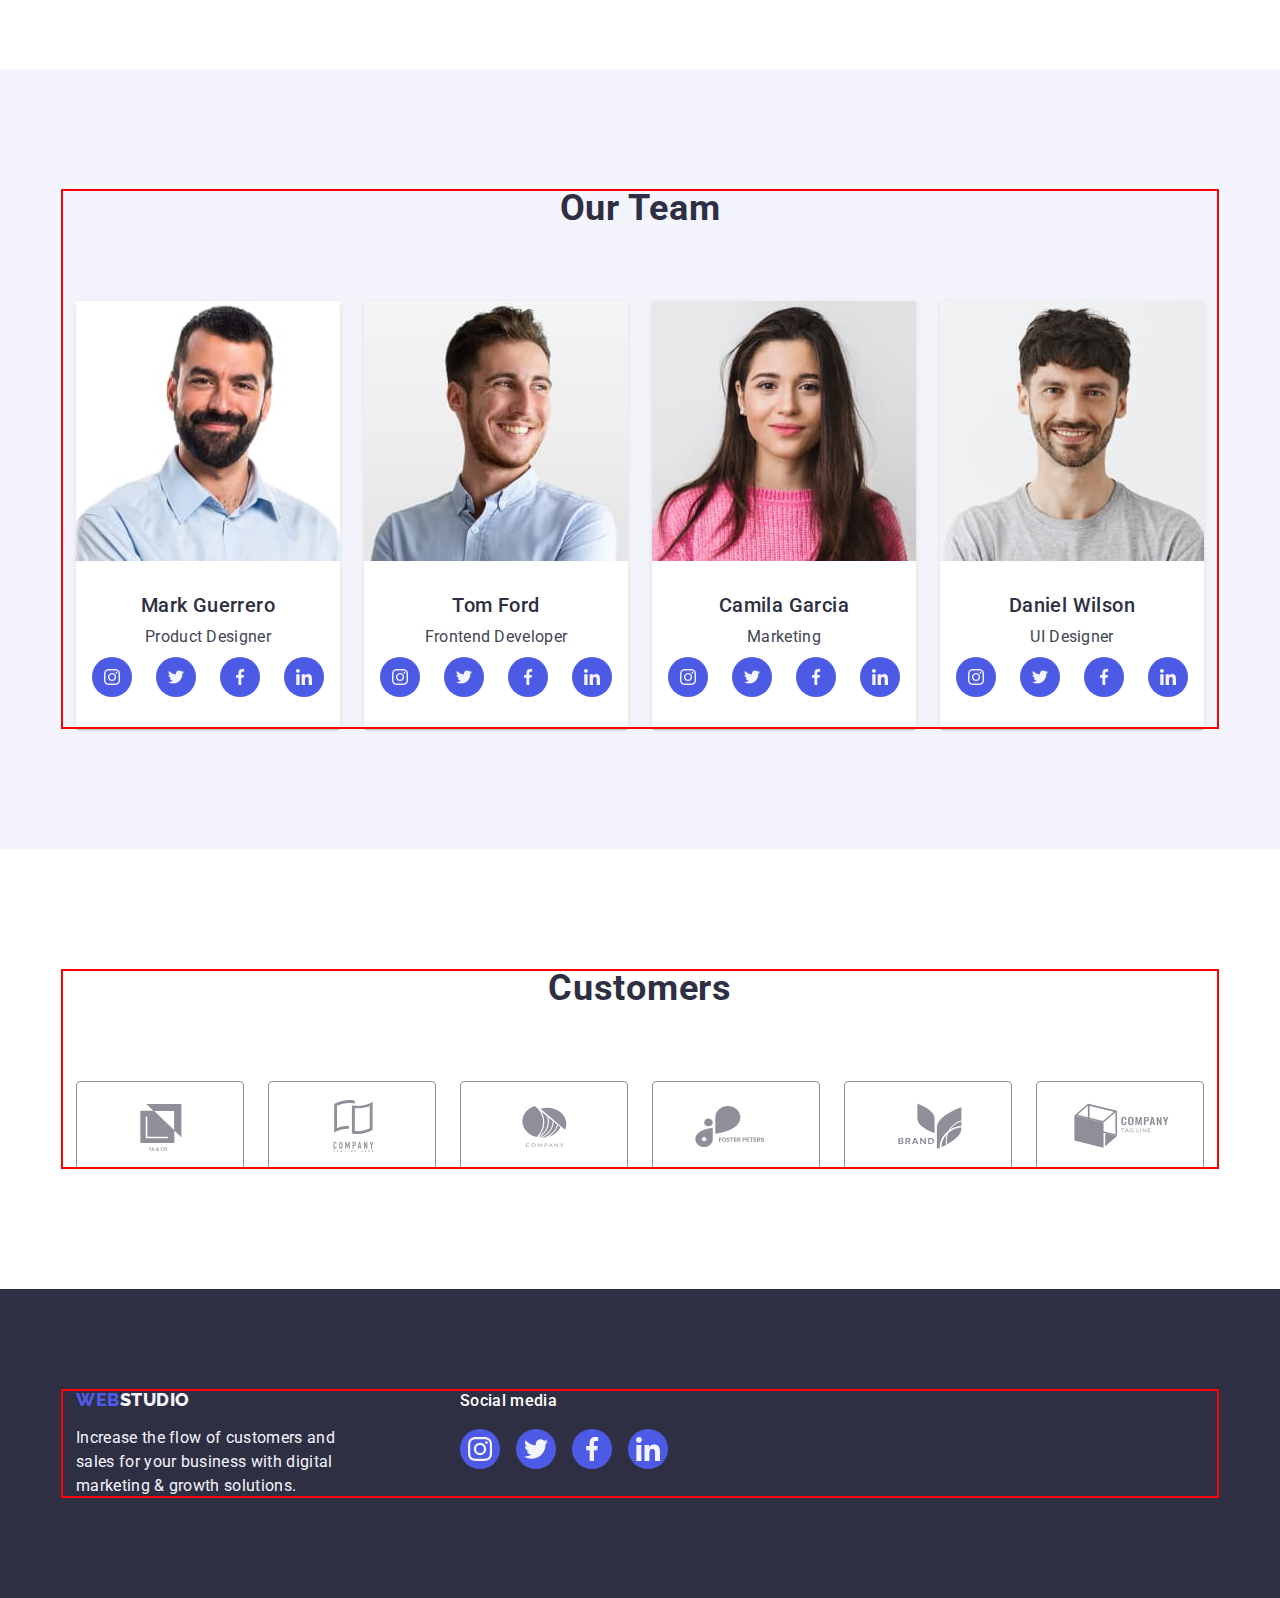
==== commit 30a78d9e: "+ transition: (2)" ====
--- a/index.html
+++ b/index.html
@@ -45,7 +45,7 @@
           </ul>
         </nav>
 
-        <!-- adress -->
+        <!-- === Контакти (address) === -->
         <address>
           <ul class="contacts-list">
             <li>
@@ -190,7 +190,7 @@
               <div class="team-member">
                 <h3 class="header">Mark Guerrero</h3>
                 <p class="team-position main-text">Product Designer</p>
-                <!-- social icons -->
+                <!-- === social icons === -->
                 <ul class="social-icon-list list">
                   <li class="social-icon-item">
                     <!-- Посилання на зовнішній ресурс, відкриється у новій вкладці -->
@@ -259,7 +259,7 @@
               <div class="team-member">
                 <h3 class="header">Tom Ford</h3>
                 <p class="team-position main-text">Frontend Developer</p>
-                <!-- social icons -->
+                <!-- === social icons === -->
                 <ul class="social-icon-list list">
                   <li class="social-icon-item">
                     <!-- Посилання на зовнішній ресурс, відкриється у новій вкладці -->
@@ -462,7 +462,7 @@
       <!-- SECTION-4 "Customers" -->
       <section class="section-delta">
         <div class="container">
-          <h2 class="header-two fake-font">Customers</h2>
+          <h2 class="header-two">Customers</h2>
           <ul class="clients-list list">
             <li class="clients-item">
               <!-- <div class="clients-item-box"> - не треба! -->
--- a/css/styles.css
+++ b/css/styles.css
@@ -186,7 +186,7 @@
   color: var(--heading-color);
 }
 
-/* === Навігація === */
+/* === Навігація (Меню) === */
 .menu-link {
   position: relative;
   display: flex;
@@ -209,7 +209,7 @@
   color: var(--hover-btn);
 }
 
-/* === підкреслення меню навігації === */
+/* == підкреслення меню навігації == */
 /* .menu-link  */
 .current::after {
   content: '';
@@ -223,7 +223,7 @@
   border-radius: 2px;
 }
 
-/* === Контакти === */
+/* === Контакти (address) === */
 .contacts-list {
   list-style: none;
   display: flex;
@@ -493,7 +493,7 @@
   margin-bottom: 8px;
 }
 
-/*== social icons ==*/
+/* === social icons === */
 
 .social-icon-list {
   display: flex;
@@ -509,10 +509,13 @@
   display: flex;
   width: 100%;
   height: 100%;
+
   align-items: center;
   justify-content: center;
   background-color: var(--btn-color);
   border-radius: 50%;
+
+  transition: background 250ms var(--сubic);
 }
 
 .link-icon:hover,
@@ -529,11 +532,6 @@
 /* (currentColor)
   width: / flex-basis: calc((100% - var(--indent) * (var(--items) - 1)) / var(--items)); 
     gap: var(--indent); */
-
-.fake-font {
-  /* Фейковий стиль для автоперевірки */
-  line-height: 1.1;
-}
 
 .clients-list {
   display: flex;
@@ -553,11 +551,15 @@
   display: flex;
   align-items: center;
   justify-content: center;
+
   width: 100%;
   height: 100%;
+
   color: var(--icons-color);
   border: 1px solid var(--icons-color);
   border-radius: 4px;
+
+  transition: border 1250ms var(--сubic), color 1250ms var(--сubic);
 }
 
 .clients-link:hover,
@@ -571,10 +573,11 @@
   fill: currentColor;
 }
 
-.clients-icon:hover,
+/* окремо на hover іконок колір не портібно унаслідувати*/
+/* .clients-icon:hover,
 .clients-icon:focus {
   fill: currentColor;
-}
+} */
 
 /**
   |============================
@@ -637,11 +640,15 @@
   display: flex;
   width: 100%;
   height: 100%;
-  border-radius: 50%;
-  background-color: var(--btn-color);
+
   align-items: center;
   justify-content: center;
   background-size: cover;
+  border-radius: 50%;
+
+  background-color: var(--btn-color);
+
+  transition: background 250ms var(--сubic);
 }
 
 .footer-social-link:hover,
@@ -675,56 +682,29 @@
   margin-bottom: 72px;
 }
 
-.list-portfolio {
-  list-style-type: none;
-  display: flex;
-  gap: var(--indent);
-  flex-wrap: wrap;
-  /* padding-left: 0px; */
-  row-gap: 48px;
-}
-
-.portfolio-item {
-  max-width: 360px;
-  width: calc((100% - 48px) / 3);
-}
-/* (currentColor)
-  width: / flex-basis: calc((100% - var(--indent) * (var(--items) - 1)) / var(--items)); 
-    gap: var(--indent); */
-
-.portfolio-item .link {
-  display: block;
-}
-
-.portfolio-item .link:hover,
-.portfolio-item .link:focus {
-  box-shadow: 0px 1px 6px rgba(46, 47, 66, 0.08),
-    0px 1px 1px rgba(46, 47, 66, 0.16), 0px 2px 1px rgba(46, 47, 66, 0.08);
-}
-
-.portfolio-work {
-  padding: 32px 16px;
-  border: 1px solid #e7e9fc;
-  border-top: none;
-  /* text-decoration: none; */
-}
-
-/* ==========BUTTON STYLE========== */
+/* ========== BUTTON STYLE (Кнопки-фільтр) ========== */
 
 .filter-button {
+  display: flex;
+  align-items: center;
+
+  padding: 12px 24px;
+  /* min-width: 69px; */
+
   font-family: inherit;
   font-weight: 500;
   font-size: 16px;
   line-height: 1.5;
+  letter-spacing: 0.04em;
+
   color: var(--btn-color);
   background: var(--light-font);
-  letter-spacing: 0.04em;
-  display: flex;
-  align-items: center;
+
   border: 1px solid var(--portfolio-bgc);
   border-radius: 4px;
-  /* min-width: 69px; */
-  padding: 12px 24px;
+
+  transition: color 5250ms var(--сubic), background 5250ms var(--сubic),
+    border 250ms var(--сubic), box-shadow 5250ms var(--сubic);
 }
 
 .filter-button:hover,
@@ -734,7 +714,49 @@
   box-shadow: 0px 3px 1px rgba(0, 0, 0, 0.1), 0px 2px 1px rgba(0, 0, 0, 0.08),
     0px 2px 2px rgba(0, 0, 0, 0.12);
   cursor: pointer;
-  /* цей стиль для вимкнення кольору при ховері: */
+  /* цей стиль для вимкнення кольору при ховері (transparent - прозорий колір): */
   border: 1px solid transparent;
   /* border: 1px solid var(--hover-btn); */
 }
+
+/**
+  |============================
+  | Картки Portfolio 
+  |============================
+*/
+
+.list-portfolio {
+  list-style-type: none;
+  display: flex;
+  gap: var(--indent);
+  flex-wrap: wrap;
+  /* padding-left: 0px; */
+  row-gap: 48px;
+}
+
+.portfolio-item {
+  max-width: 360px;
+  width: calc((100% - 48px) / 3);
+}
+/* (currentColor)
+  width: / flex-basis: calc((100% - var(--indent) * (var(--items) - 1)) / var(--items)); 
+    gap: var(--indent); */
+
+.portfolio-item .link {
+  display: block;
+
+  transition: box-shadow 250ms var(--сubic);
+}
+
+.portfolio-item .link:hover,
+.portfolio-item .link:focus {
+  box-shadow: 0px 1px 6px rgba(46, 47, 66, 0.08),
+    0px 1px 1px rgba(46, 47, 66, 0.16), 0px 2px 1px rgba(46, 47, 66, 0.08);
+}
+
+.portfolio-work {
+  padding: 32px 16px;
+  border: 1px solid #e7e9fc;
+  border-top: none;
+  /* text-decoration: none; */
+}
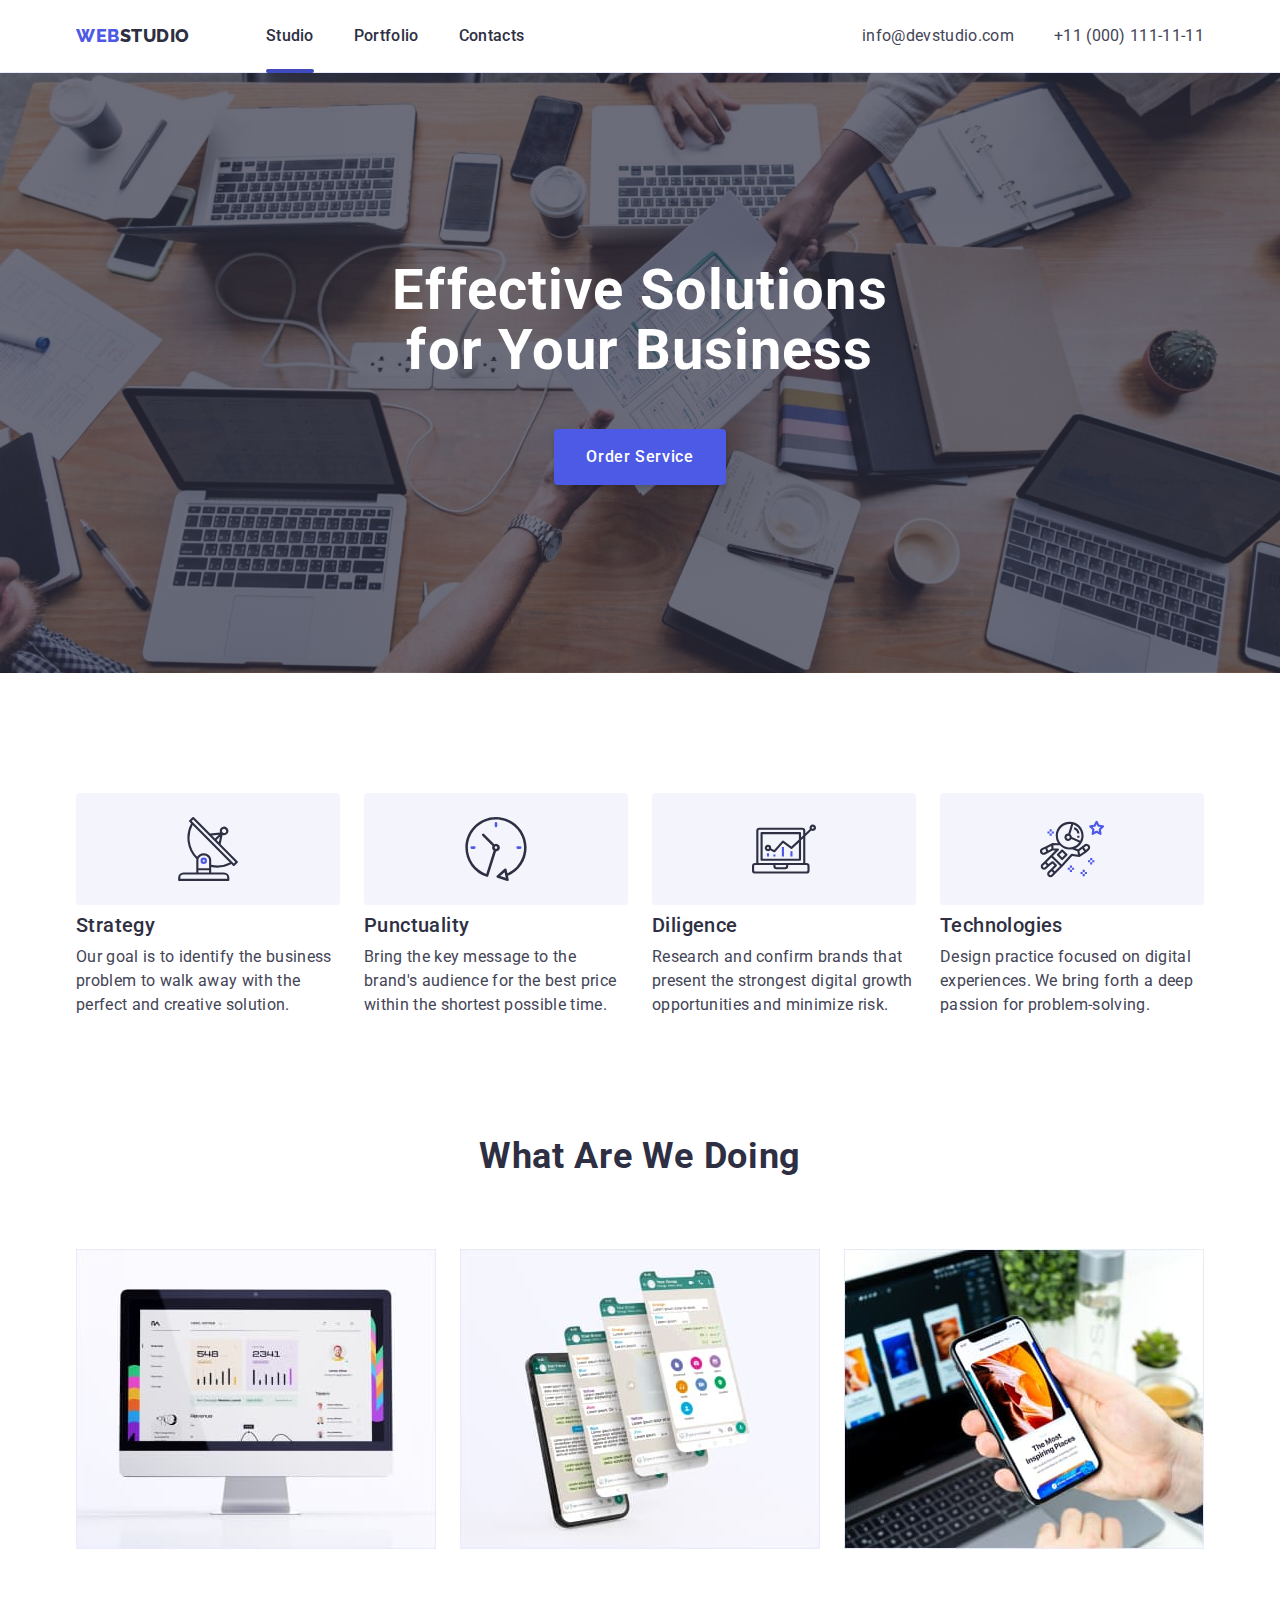
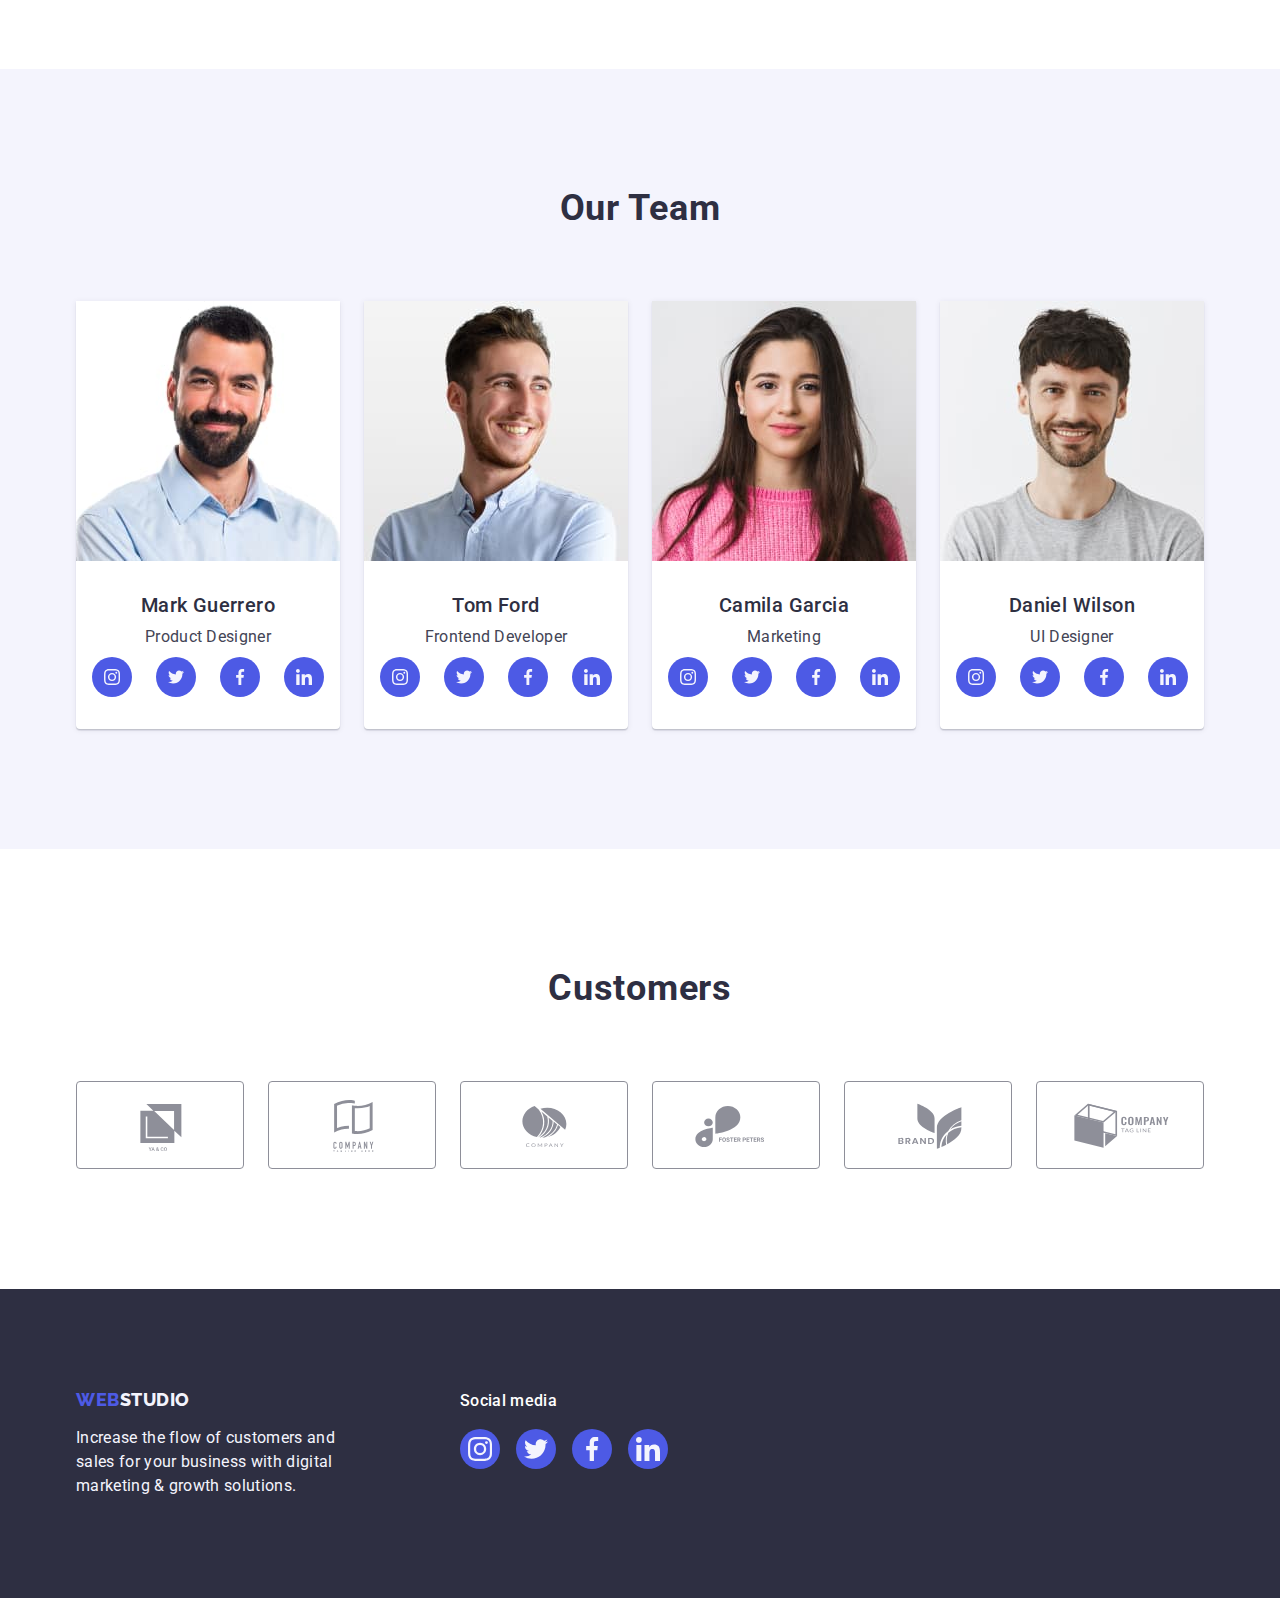
==== commit 117e0dff: "class rename" ====
--- a/index.html
+++ b/index.html
@@ -149,16 +149,18 @@
         </div>
       </section>
 
-      <!-- SECTION-2 "We doing" (Види робіт) -->
-      <section class="empty-name">
+      <!-- SECTION-2 "We doing" (Види робіт) "WORK"-->
+      <section class="work">
         <div class="container">
           <h2 class="header-two">What are we doing</h2>
 
           <ul class="work-list list">
             <li class="work-list-item">
-              <!-- Звичайні картинки -->
               <img src="./images/laptop.jpg" alt="laptop" width="360" />
             </li>
+
+            <!-- Висоту картинки можна не задавати -->
+
             <li class="work-list-item">
               <img
                 src="./images/files.jpg"
@@ -167,6 +169,7 @@
                 height="300"
               />
             </li>
+
             <li class="work-list-item">
               <img src="./images/mobile.jpg" alt="mobile" width="360" />
             </li>
@@ -175,7 +178,7 @@
       </section>
 
       <!-- SECTION-3 "Our Team" -->
-      <section class="section-3 section-delta">
+      <section class="team section-delta">
         <div class="container">
           <h2 class="header-two">Our Team</h2>
 
--- a/css/styles.css
+++ b/css/styles.css
@@ -1,12 +1,9 @@
 :root {
   /* IRIS - logo, button color*/
-  --logo-color: #4d5ae5;
   --btn-color: #4d5ae5;
   /* NAVY BLUE - hero background (bg), menu & headings fonts*/
-  --hero-color: #2e2f42;
   --heading-color: #2e2f42;
-  /* SLATE - dark fonts contacts & main text */
-  --address-color: #434455;
+  /* SLATE - contacts & main text - dark fonts */
   --main-fonts: #434455;
   /* CLOUD & white - light fonts, Section-3 bg */
   --light-font: #f4f4fd;
@@ -24,6 +21,7 @@
   --backdrop: rgba(46, 47, 66, 0.4);
   --indent: 24px;
 }
+/* width:/flex-basis: calc((100% - var(--indent) * (var(--items) - 1)) / var(--items)); */
 
 /**
   |============================
@@ -63,9 +61,9 @@
   margin-left: auto;
   margin-right: auto;
   padding: 0px 15px;
-  /*  контур елемента */
+  /*  контур елемента 
   outline: 2px solid red;
-  outline-offset: -2px;
+  outline-offset: -2px; */
 }
 
 img {
@@ -142,9 +140,9 @@
   border-bottom: 1px solid var(--portfolio-bgc);
   box-shadow: 0px 2px 1px rgba(46, 47, 66, 0.08),
     0px 1px 1px rgba(46, 47, 66, 0.16), 0px 1px 6px rgba(46, 47, 66, 0.08);
-  /*  контур елемента */
+  /*  контур елемента 
   outline: 2px solid red;
-  outline-offset: -2px;
+  outline-offset: -2px; */
 }
 
 .header-container {
@@ -174,7 +172,7 @@
   line-height: 1.17;
   letter-spacing: 0.03em;
   text-transform: uppercase;
-  color: var(--logo-color);
+  color: var(--btn-color);
   text-decoration: none;
 }
 
@@ -235,7 +233,7 @@
   line-height: 1.5;
   letter-spacing: 0.02em;
 
-  color: var(--address-color);
+  color: var(--main-fonts);
 
   transition: color 250ms var(--сubic);
 }
@@ -247,12 +245,13 @@
 */
 
 .hero-bloc {
-  /* background-color: var(--hero-color); */
   padding-top: 188px;
   padding-bottom: 188px;
   max-width: 1440px;
   margin-left: auto;
   margin-right: auto;
+
+  /* background-color: var(--heading-color); */
   background-color: rgba(46, 47, 66, 0.7);
   background-image: linear-gradient(
       rgba(46, 47, 66, 0.7),
@@ -366,7 +365,8 @@
 
   border: none;
   border-radius: 50%;
-  background-color: #e7e9fc;
+
+  background-color: var(--portfolio-bgc);
   background-size: cover;
 
   transition: color 250ms var(--сubic), background 250ms var(--сubic);
@@ -376,8 +376,8 @@
 }
 .modal-btn:hover,
 .modal-btn:focus {
-  background-color: var(--pressed-state-cl);
-  color: var(--light-color);
+  background-color: var(--hover-btn);
+  color: var(--light-font);
   cursor: pointer;
 }
 
@@ -392,6 +392,7 @@
 
 .section-delta {
   padding-top: 120px;
+  --items: 4;
 }
 
 .feature-list {
@@ -400,12 +401,10 @@
 }
 
 .scroll-box {
-  flex-basis: calc((100%-72px) / 4);
+  /* calc((100%-72px) / 4) */
+  flex-basis: calc((100% - var(--indent) * (var(--items) - 1)) / var(--items));
   /* gap: 24px; */
 }
-/* (currentColor)
-  width: / flex-basis: calc((100% - var(--indent) * (var(--items) - 1)) / var(--items)); 
-    gap: var(--indent); */
 
 .feature-icon-box {
   display: flex;
@@ -421,6 +420,10 @@
 }
 
 /* ========== SECTION-2 "We doing",(3) (h2) ========== */
+
+.work {
+  --items: 3;
+}
 
 .header-two {
   font-weight: 700;
@@ -442,18 +445,17 @@
 }
 
 .work-list-item {
-  flex-basis: calc((100% - 48px) / 3);
-}
-/* (currentColor)
-  width: / flex-basis: calc((100% - var(--indent) * (var(--items) - 1)) / var(--items)); 
-    gap: var(--indent); */
+  /* calc((100% - 48px) / 3) */
+  flex-basis: calc((100% - var(--indent) * (var(--items) - 1)) / var(--items));
+}
 
 /* ========== SECTION-3 "Our Team" ========== */
 
-.section-3 {
+.team {
   /* Кожне Слово З Великої Літери */
   text-transform: capitalize;
   background-color: var(--light-font);
+  --items: 3;
 }
 
 .team-list {
@@ -466,9 +468,7 @@
 
 .team-items {
   flex-basis: calc((100% - 72px) / 4);
-  /* (currentColor)
-  width: / flex-basis: calc((100% - var(--indent) * (var(--items) - 1)) / var(--items)); 
-    gap: var(--indent); */
+  /* width: / flex-basis: calc((100% - var(--indent) * (var(--items) - 1)) / var(--items)); */
   /* ЕКСПЕРИМЕНТ =======================================================*/
   /* маржинами картинку не вирівняти - потрібно на його "div" впливати?
   margin-left: auto;
@@ -529,10 +529,6 @@
 
 /* ========== SECTION-4 "Customers" ========== */
 
-/* (currentColor)
-  width: / flex-basis: calc((100% - var(--indent) * (var(--items) - 1)) / var(--items)); 
-    gap: var(--indent); */
-
 .clients-list {
   display: flex;
   align-items: center;
@@ -703,8 +699,8 @@
   border: 1px solid var(--portfolio-bgc);
   border-radius: 4px;
 
-  transition: color 5250ms var(--сubic), background 5250ms var(--сubic),
-    border 250ms var(--сubic), box-shadow 5250ms var(--сubic);
+  transition: color 250ms var(--сubic), background 250ms var(--сubic),
+    border 250ms var(--сubic), box-shadow 250ms var(--сubic);
 }
 
 .filter-button:hover,
@@ -726,21 +722,19 @@
 */
 
 .list-portfolio {
-  list-style-type: none;
-  display: flex;
-  gap: var(--indent);
+  display: flex;
   flex-wrap: wrap;
   /* padding-left: 0px; */
-  row-gap: 48px;
+  column-gap: var(--indent);
+  row-gap: calc(var(--indent) * 2);
+  list-style-type: none;
+  --items: 3;
 }
 
 .portfolio-item {
   max-width: 360px;
-  width: calc((100% - 48px) / 3);
-}
-/* (currentColor)
-  width: / flex-basis: calc((100% - var(--indent) * (var(--items) - 1)) / var(--items)); 
-    gap: var(--indent); */
+  flex-basis: calc((100% - var(--indent) * (var(--items) - 1)) / var(--items));
+}
 
 .portfolio-item .link {
   display: block;
@@ -754,9 +748,35 @@
     0px 1px 1px rgba(46, 47, 66, 0.16), 0px 2px 1px rgba(46, 47, 66, 0.08);
 }
 
-.portfolio-work {
+.card-categories {
   padding: 32px 16px;
   border: 1px solid #e7e9fc;
   border-top: none;
-  /* text-decoration: none; */
-}
+}
+
+/* === overlay cards === */
+.box-overlay {
+  position: relative;
+  overflow: hidden;
+
+  width: 100%;
+  height: 100%;
+}
+.overlay {
+  position: absolute;
+  top: 0;
+  right: 0;
+  width: 100%;
+  height: 100%;
+  padding: 40px 32px 164px 32px;
+
+  background-color: var(--btn-color);
+  transform: translateY(100%);
+  transition: transform 250ms var(--сubic);
+}
+.portfolio-item:hover .overlay {
+  transform: translateY(0);
+}
+.overlay p {
+  color: var(--light-font);
+}
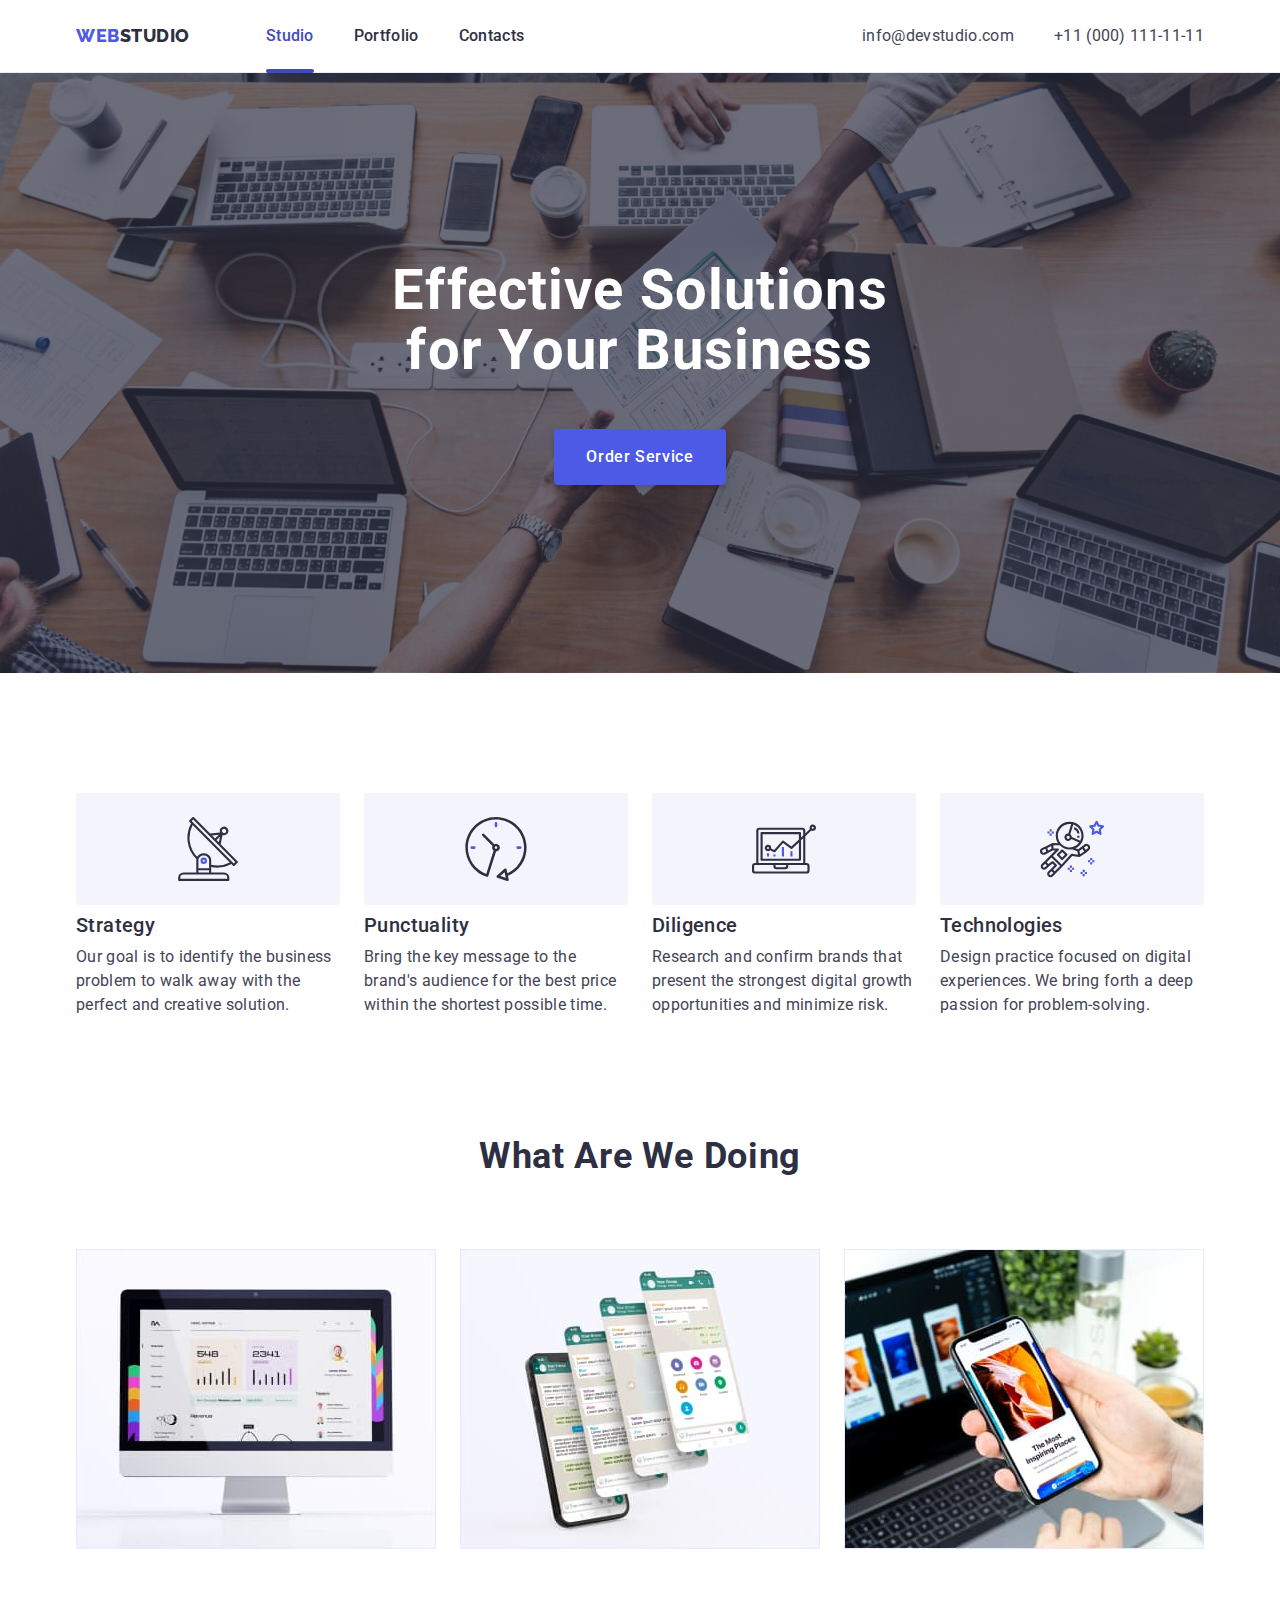
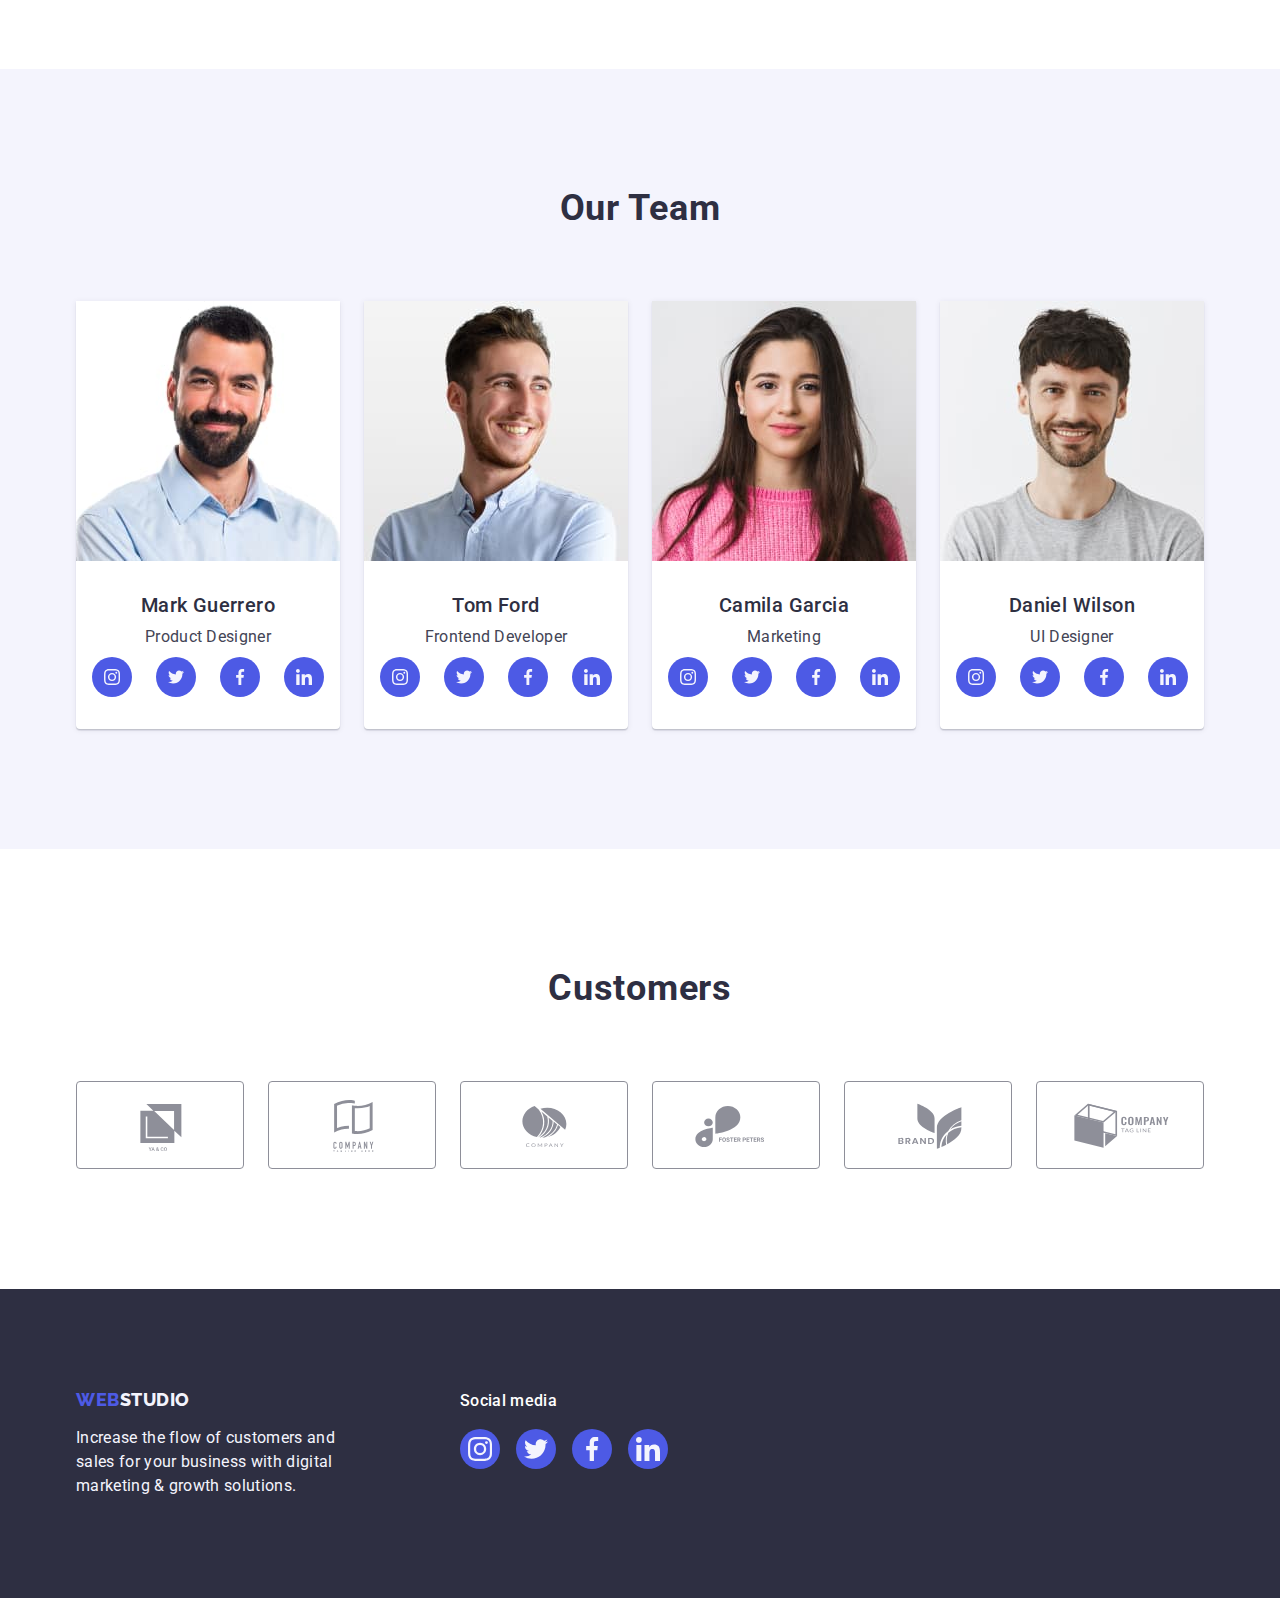
==== commit 44973ef6: "replace ref & class in <a>" ====
--- a/index.html
+++ b/index.html
@@ -469,7 +469,7 @@
           <ul class="clients-list list">
             <li class="clients-item">
               <!-- <div class="clients-item-box"> - не треба! -->
-              <a href="" class="clients-link">
+              <a class="clients-link" href="">
                 <svg class="clients-icon" width="104" height="56">
                   <use href="./images/icons.svg#logo1"></use>
                 </svg>
@@ -478,7 +478,7 @@
             </li>
 
             <li class="clients-item">
-              <a href="" class="clients-link">
+              <a class="clients-link" href="">
                 <svg class="clients-icon" width="104" height="56">
                   <use href="./images/icons.svg#logo2"></use>
                 </svg>
@@ -486,7 +486,7 @@
             </li>
 
             <li class="clients-item">
-              <a href="" class="clients-link">
+              <a class="clients-link" href="">
                 <svg class="clients-icon" width="104" height="56">
                   <use href="./images/icons.svg#logo3"></use>
                 </svg>
@@ -494,7 +494,7 @@
             </li>
 
             <li class="clients-item">
-              <a href="" class="clients-link">
+              <a class="clients-link" href="">
                 <svg class="clients-icon" width="104" height="56">
                   <use href="./images/icons.svg#logo4"></use>
                 </svg>
@@ -502,7 +502,7 @@
             </li>
 
             <li class="clients-item">
-              <a href="" class="clients-link">
+              <a class="clients-link" href="">
                 <svg class="clients-icon" width="104" height="56">
                   <use href="./images/icons.svg#logo5"></use>
                 </svg>
@@ -510,7 +510,7 @@
             </li>
 
             <li class="clients-item">
-              <a href="" class="clients-link">
+              <a class="clients-link" href="">
                 <svg class="clients-icon" width="104" height="56">
                   <use href="./images/icons.svg#logo6"></use>
                 </svg>
@@ -526,7 +526,7 @@
       <div class="container">
         <!-- LOGO -->
         <div class="footer-logo-box">
-          <a href="./index.html" class="logo logo-footer"
+          <a class="logo logo-footer" href="./index.html"
             >Web<span class="studio-footer">Studio</span></a
           >
           <p class="text-footer">
--- a/css/styles.css
+++ b/css/styles.css
@@ -221,6 +221,11 @@
   border-radius: 2px;
 }
 
+/* == синій колір разом із підкресленням меню навігації == */
+.menu-link.link.current {
+  color: var(--hover-btn);
+}
+
 /* === Контакти (address) === */
 .contacts-list {
   list-style: none;
@@ -455,20 +460,23 @@
   /* Кожне Слово З Великої Літери */
   text-transform: capitalize;
   background-color: var(--light-font);
-  --items: 3;
+  --items: 4;
 }
 
 .team-list {
-  list-style-type: none;
   display: flex;
   gap: var(--indent);
-  /* flex-wrap: wrap; */
-  /* padding-left: 0px; */
+
+  /* приклади list-style: */
+  /* list-style-type: '\1F44D'; */
+  /* list-style-type: space-counter; */
+  /* list-style-type: none; */
 }
 
 .team-items {
-  flex-basis: calc((100% - 72px) / 4);
-  /* width: / flex-basis: calc((100% - var(--indent) * (var(--items) - 1)) / var(--items)); */
+  /* calc((100% - 72px) / 4) */
+  flex-basis: calc((100% - var(--indent) * (var(--items) - 1)) / var(--items));
+
   /* ЕКСПЕРИМЕНТ =======================================================*/
   /* маржинами картинку не вирівняти - потрібно на його "div" впливати?
   margin-left: auto;
@@ -555,7 +563,7 @@
   border: 1px solid var(--icons-color);
   border-radius: 4px;
 
-  transition: border 1250ms var(--сubic), color 1250ms var(--сubic);
+  transition: border 250ms var(--сubic), color 250ms var(--сubic);
 }
 
 .clients-link:hover,
@@ -721,18 +729,21 @@
   |============================
 */
 
-.list-portfolio {
+.portfolio-list {
   display: flex;
   flex-wrap: wrap;
-  /* padding-left: 0px; */
+
   column-gap: var(--indent);
   row-gap: calc(var(--indent) * 2);
+
   list-style-type: none;
   --items: 3;
 }
 
 .portfolio-item {
   max-width: 360px;
+
+  /* Ширину елементів вже задано в html */
   flex-basis: calc((100% - var(--indent) * (var(--items) - 1)) / var(--items));
 }
 
@@ -750,7 +761,7 @@
 
 .card-categories {
   padding: 32px 16px;
-  border: 1px solid #e7e9fc;
+  border: 1px solid var(--portfolio-bgc);
   border-top: none;
 }
 
